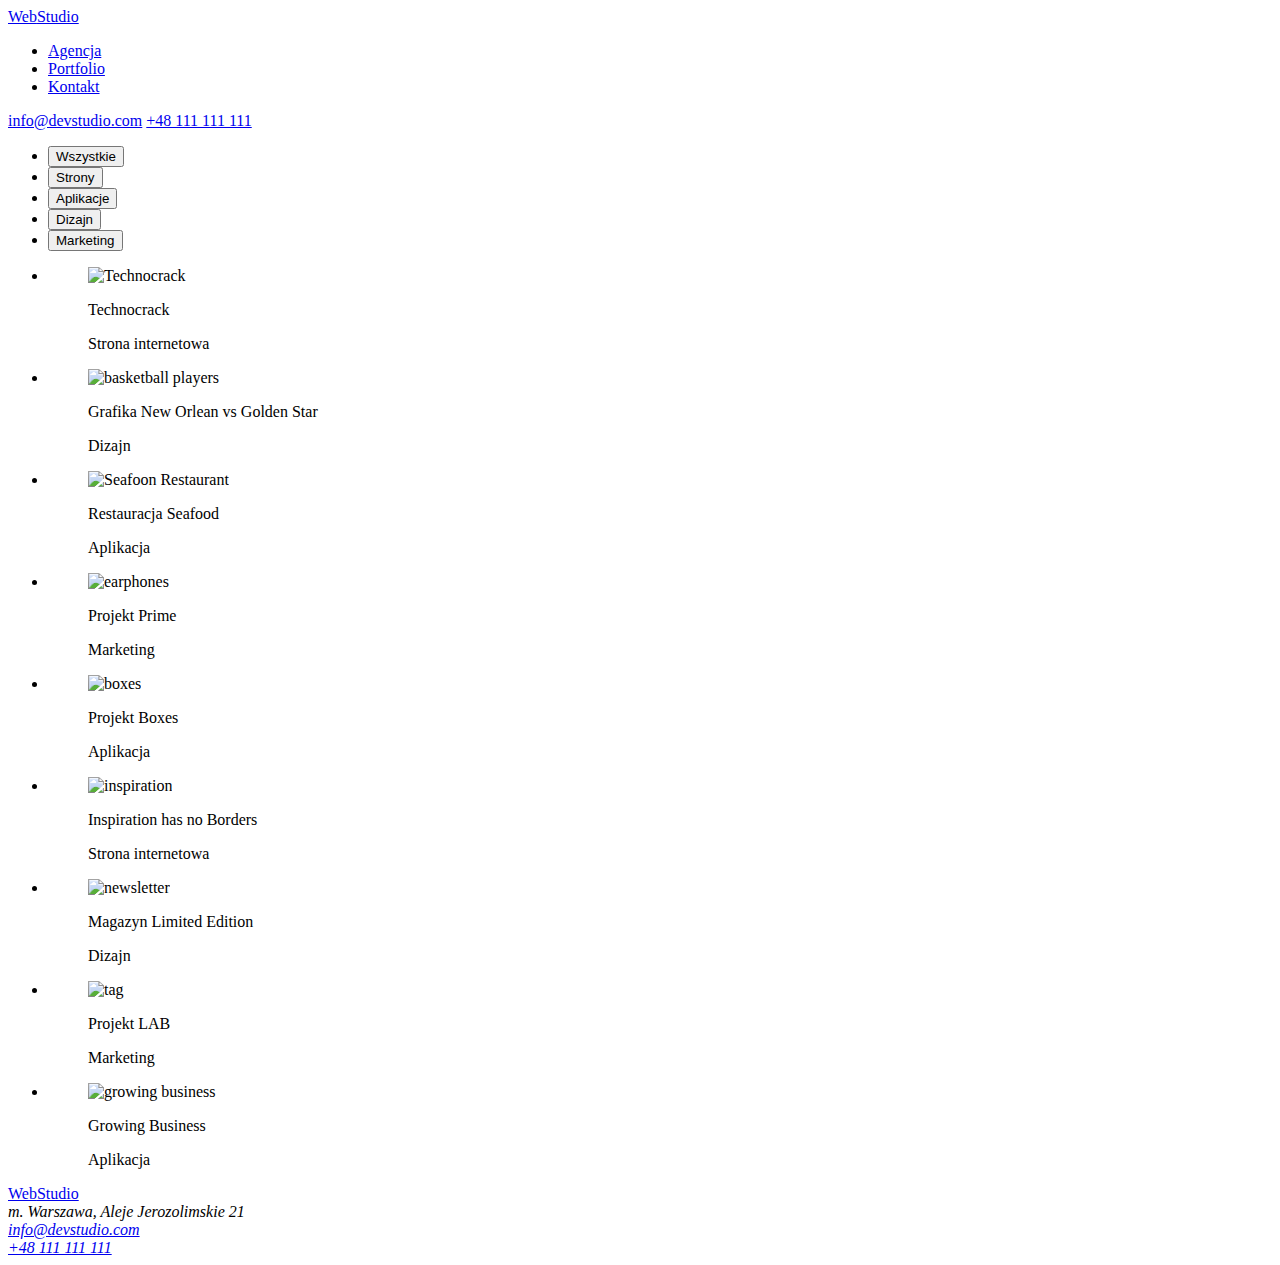
==== portfolio.html @ 9b274e7d "ok" ====
<!DOCTYPE html>
<html lang="pl">
  <head>
    <meta charset="UTF-8" />
    <meta http-equiv="X-UA-Compatible" content="IE=edge" />
    <meta name="viewport" content="width=device-width, initial-scale=1.0" />
    <title>Portfolio</title>
    <link rel="preconnect" href="https://fonts.googleapis.com" />
    <link rel="preconnect" href="https://fonts.gstatic.com" crossorigin />
    <link
      href="https://fonts.googleapis.com/css2?family=Raleway:wght@700&family=Roboto:wght@400;500;700;900&display=swap"
      rel="stylesheet"
    />
    <link rel="stylesheet" href="./css/style.css" />
  </head>
  <body>
    <!-- Nagłówek-->
    <header>
      <a class="logo-front" href="index.html"
        ><span class="logo-back">Web</span>Studio</a
      >
      <!--Menu-->
      <nav>
        <ul class="list nav-list">
          <li><a class="nav-list-item-link" href="index.html">Agencja</a></li>
          <li><a class="nav-list-item-link" href="#">Portfolio</a></li>
          <li><a class="nav-list-item-link" href="#">Kontakt</a></li>
        </ul>
      </nav>
      <a class="navigation" href="mailto:info@devstudio.com"
        >info@devstudio.com</a
      >
      <a class="navigation" href="tel:+48111111111">+48 111 111 111</a>
    </header>
    <main>
      <!--Portfolio filters-->
      <section>
        <ul class="list filter">
          <li>
            <button class="filter-button" type="button">Wszystkie</button>
          </li>
          <li>
            <button class="filter-button" type="button">Strony</button>
          </li>
          <li>
            <button class="filter-button" type="button">Aplikacje</button>
          </li>
          <li>
            <button class="filter-button" type="button">Dizajn</button>
          </li>
          <li>
            <button class="filter-button" type="button">Marketing</button>
          </li>
        </ul>
        <!--Portfolio projects-->
        <ul class="list projects">
          <li>
            <figure class="project-card">
              <img
                alt="Technocrack"
                src="images/portfolio/technocrack.jpg"
                width="370"
                height="294"
              />
              <figcaption class="project-descrip">
                <p class="project-card-title">Technocrack</p>
                <p class="project-card-text">Strona internetowa</p>
              </figcaption>
            </figure>
          </li>
          <li>
            <figure class="project-card">
              <img
                alt="basketball players"
                src="images/portfolio/basketball.jpg"
                width="370"
                height="294"
              />
              <figcaption class="project-descrip">
                <p class="project-card-title">
                  Grafika New Orlean vs Golden Star
                </p>
                <p class="project-card-text">Dizajn</p>
              </figcaption>
            </figure>
          </li>
          <li>
            <figure class="project-card">
              <img
                alt="Seafoon Restaurant"
                src="images/portfolio/seafood.jpg"
                width="370"
                height="294"
              />
              <figcaption class="project-descrip">
                <p class="project-card-title">Restauracja Seafood</p>
                <p class="project-card-text">Aplikacja</p>
              </figcaption>
            </figure>
          </li>
          <li>
            <figure class="project-card">
              <img
                alt="earphones"
                src="images/portfolio/earphones.jpg"
                width="370"
                height="294"
              />
              <figcaption class="project-descrip">
                <p class="project-card-title">Projekt Prime</p>
                <p class="project-card-text">Marketing</p>
              </figcaption>
            </figure>
          </li>
          <li>
            <figure class="project-card">
              <img
                alt="boxes"
                src="images/portfolio/boxes.jpg"
                width="370"
                height="294"
              />
              <figcaption class="project-descrip">
                <p class="project-card-title">Projekt Boxes</p>
                <p class="project-card-text">Aplikacja</p>
              </figcaption>
            </figure>
          </li>
          <li>
            <figure class="project-card">
              <img
                alt="inspiration"
                src="images/portfolio/inspiration.jpg"
                width="370"
                height="294"
              />
              <figcaption class="project-descrip">
                <p class="project-card-title">Inspiration has no Borders</p>
                <p class="project-card-text">Strona internetowa</p>
              </figcaption>
            </figure>
          </li>
          <li>
            <figure class="project-card">
              <img
                alt="newsletter"
                src="images/portfolio/newsletter.jpg"
                width="370"
                height="294"
              />
              <figcaption class="project-descrip">
                <p class="project-card-title">Magazyn Limited Edition</p>
                <p class="project-card-text">Dizajn</p>
              </figcaption>
            </figure>
          </li>
          <li>
            <figure class="project-card">
              <img
                alt="tag"
                src="images/portfolio/tag.jpg"
                width="370"
                height="294"
              />
              <figcaption class="project-descrip">
                <p class="project-card-title">Projekt LAB</p>
                <p class="project-card-text">Marketing</p>
              </figcaption>
            </figure>
          </li>
          <li>
            <figure class="project-card">
              <img
                alt="growing business"
                src="images/portfolio/business.jpg"
                width="370"
                height="294"
              />
              <figcaption class="project-descrip">
                <p class="project-card-title">Growing Business</p>
                <p class="project-card-text">Aplikacja</p>
              </figcaption>
            </figure>
          </li>
        </ul>
      </section>
    </main>
    <!--Footer-->
    <footer class="footer-color">
      <a class="footer-logo" href="index.html"
        ><span class="logo-back">Web</span>Studio</a
      >
      <address class="footer-address">
        m. Warszawa, Aleje Jerozolimskie 21 <br />
        <a class="footer-address-link" href="mailto:info@devstudio.com"
          >info@devstudio.com</a
        >
        <br />
        <a class="footer-phone-link" href="tel:+48111111111">+48 111 111 111</a>
      </address>
    </footer>
  </body>
</html>
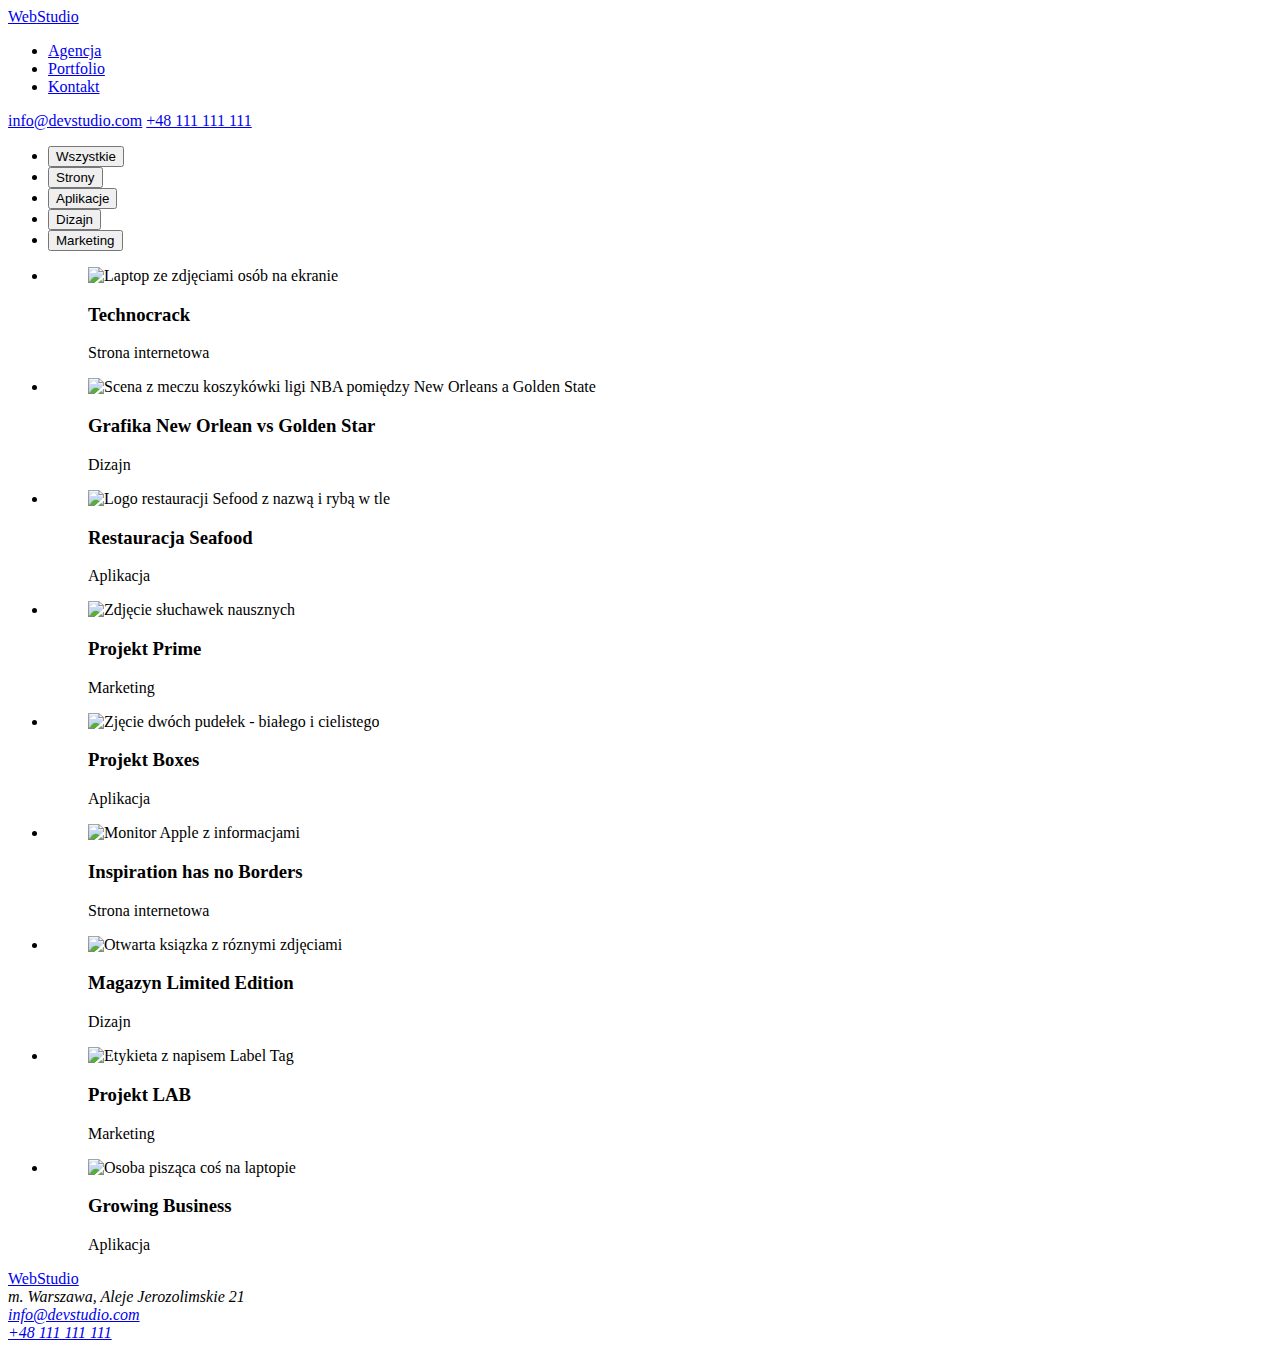
==== commit 3001927a: "trying my luck" ====
--- a/portfolio.html
+++ b/portfolio.html
@@ -11,15 +11,15 @@
       href="https://fonts.googleapis.com/css2?family=Raleway:wght@700&family=Roboto:wght@400;500;700;900&display=swap"
       rel="stylesheet"
     />
-    <link rel="stylesheet" href="./css/style.css" />
+    <link rel="stylesheet" href="css/style.css" />
   </head>
   <body>
-    <!-- Nagłówek-->
+    <!-- Nagłówek makiety -->
     <header>
-      <a class="logo-front" href="index.html"
-        ><span class="logo-back">Web</span>Studio</a
+      <a class="header-logo" href="index.html"
+        ><span class="logo-web">Web</span>Studio</a
       >
-      <!--Menu-->
+      <!--Menu makiety-->
       <nav>
         <ul class="list nav-list">
           <li><a class="nav-list-item-link" href="index.html">Agencja</a></li>
@@ -27,10 +27,10 @@
           <li><a class="nav-list-item-link" href="#">Kontakt</a></li>
         </ul>
       </nav>
-      <a class="navigation" href="mailto:info@devstudio.com"
+      <a class="header-address" href="mailto:info@devstudio.com"
         >info@devstudio.com</a
       >
-      <a class="navigation" href="tel:+48111111111">+48 111 111 111</a>
+      <a class="header-phone" href="tel:+48111111111">+48 111 111 111</a>
     </header>
     <main>
       <!--Portfolio filters-->
@@ -57,13 +57,13 @@
           <li>
             <figure class="project-card">
               <img
-                alt="Technocrack"
                 src="images/portfolio/technocrack.jpg"
-                width="370"
-                height="294"
-              />
-              <figcaption class="project-descrip">
-                <p class="project-card-title">Technocrack</p>
+                alt="Laptop ze zdjęciami osób na ekranie"
+                width="370"
+                height="294"
+              />
+              <figcaption class="project-descrip">
+                <h3 class="project-card-title">Technocrack</h3>
                 <p class="project-card-text">Strona internetowa</p>
               </figcaption>
             </figure>
@@ -71,15 +71,15 @@
           <li>
             <figure class="project-card">
               <img
-                alt="basketball players"
-                src="images/portfolio/basketball.jpg"
-                width="370"
-                height="294"
-              />
-              <figcaption class="project-descrip">
-                <p class="project-card-title">
+                src="images/portfolio/neworleansvsgoldenstate.jpg"
+                alt="Scena z meczu koszykówki ligi NBA pomiędzy New Orleans a Golden State"
+                width="370"
+                height="294"
+              />
+              <figcaption class="project-descrip">
+                <h3 class="project-card-title">
                   Grafika New Orlean vs Golden Star
-                </p>
+                </h3>
                 <p class="project-card-text">Dizajn</p>
               </figcaption>
             </figure>
@@ -87,13 +87,13 @@
           <li>
             <figure class="project-card">
               <img
-                alt="Seafoon Restaurant"
-                src="images/portfolio/seafood.jpg"
-                width="370"
-                height="294"
-              />
-              <figcaption class="project-descrip">
-                <p class="project-card-title">Restauracja Seafood</p>
+                src="images/portfolio/seafoodrestaurant.jpg"
+                alt="Logo restauracji Sefood z nazwą i rybą w tle"
+                width="370"
+                height="294"
+              />
+              <figcaption class="project-descrip">
+                <h3 class="project-card-title">Restauracja Seafood</h3>
                 <p class="project-card-text">Aplikacja</p>
               </figcaption>
             </figure>
@@ -101,13 +101,13 @@
           <li>
             <figure class="project-card">
               <img
-                alt="earphones"
-                src="images/portfolio/earphones.jpg"
-                width="370"
-                height="294"
-              />
-              <figcaption class="project-descrip">
-                <p class="project-card-title">Projekt Prime</p>
+                src="images/portfolio/projectprime.jpg"
+                alt="Zdjęcie słuchawek nausznych"
+                width="370"
+                height="294"
+              />
+              <figcaption class="project-descrip">
+                <h3 class="project-card-title">Projekt Prime</h3>
                 <p class="project-card-text">Marketing</p>
               </figcaption>
             </figure>
@@ -115,13 +115,13 @@
           <li>
             <figure class="project-card">
               <img
-                alt="boxes"
-                src="images/portfolio/boxes.jpg"
-                width="370"
-                height="294"
-              />
-              <figcaption class="project-descrip">
-                <p class="project-card-title">Projekt Boxes</p>
+                src="images/portfolio/projectboxes.jpg"
+                alt="Zjęcie dwóch pudełek - białego i cielistego"
+                width="370"
+                height="294"
+              />
+              <figcaption class="project-descrip">
+                <h3 class="project-card-title">Projekt Boxes</h3>
                 <p class="project-card-text">Aplikacja</p>
               </figcaption>
             </figure>
@@ -129,13 +129,13 @@
           <li>
             <figure class="project-card">
               <img
-                alt="inspiration"
-                src="images/portfolio/inspiration.jpg"
-                width="370"
-                height="294"
-              />
-              <figcaption class="project-descrip">
-                <p class="project-card-title">Inspiration has no Borders</p>
+                src="images/portfolio/inspirationhasnoborders.jpg"
+                alt="Monitor Apple z informacjami"
+                width="370"
+                height="294"
+              />
+              <figcaption class="project-descrip">
+                <h3 class="project-card-title">Inspiration has no Borders</h3>
                 <p class="project-card-text">Strona internetowa</p>
               </figcaption>
             </figure>
@@ -143,13 +143,13 @@
           <li>
             <figure class="project-card">
               <img
-                alt="newsletter"
-                src="images/portfolio/newsletter.jpg"
-                width="370"
-                height="294"
-              />
-              <figcaption class="project-descrip">
-                <p class="project-card-title">Magazyn Limited Edition</p>
+                src="images/portfolio/magazinelimitededition.jpg"
+                alt="Otwarta ksiązka z róznymi zdjęciami"
+                width="370"
+                height="294"
+              />
+              <figcaption class="project-descrip">
+                <h3 class="project-card-title">Magazyn Limited Edition</h3>
                 <p class="project-card-text">Dizajn</p>
               </figcaption>
             </figure>
@@ -157,13 +157,13 @@
           <li>
             <figure class="project-card">
               <img
-                alt="tag"
-                src="images/portfolio/tag.jpg"
-                width="370"
-                height="294"
-              />
-              <figcaption class="project-descrip">
-                <p class="project-card-title">Projekt LAB</p>
+                src="images/portfolio/projectlab.jpg"
+                alt="Etykieta z napisem Label Tag"
+                width="370"
+                height="294"
+              />
+              <figcaption class="project-descrip">
+                <h3 class="project-card-title">Projekt LAB</h3>
                 <p class="project-card-text">Marketing</p>
               </figcaption>
             </figure>
@@ -171,13 +171,13 @@
           <li>
             <figure class="project-card">
               <img
-                alt="growing business"
-                src="images/portfolio/business.jpg"
-                width="370"
-                height="294"
-              />
-              <figcaption class="project-descrip">
-                <p class="project-card-title">Growing Business</p>
+                src="images/portfolio/growingbusiness.jpg"
+                alt="Osoba pisząca coś na laptopie"
+                width="370"
+                height="294"
+              />
+              <figcaption class="project-descrip">
+                <h3 class="project-card-title">Growing Business</h3>
                 <p class="project-card-text">Aplikacja</p>
               </figcaption>
             </figure>
@@ -188,11 +188,11 @@
     <!--Footer-->
     <footer class="footer-color">
       <a class="footer-logo" href="index.html"
-        ><span class="logo-back">Web</span>Studio</a
+        ><span class="logo-web">Web</span>Studio</a
       >
       <address class="footer-address">
         m. Warszawa, Aleje Jerozolimskie 21 <br />
-        <a class="footer-address-link" href="mailto:info@devstudio.com"
+        <a class="footer-address-link-u" href="mailto:info@devstudio.com"
           >info@devstudio.com</a
         >
         <br />
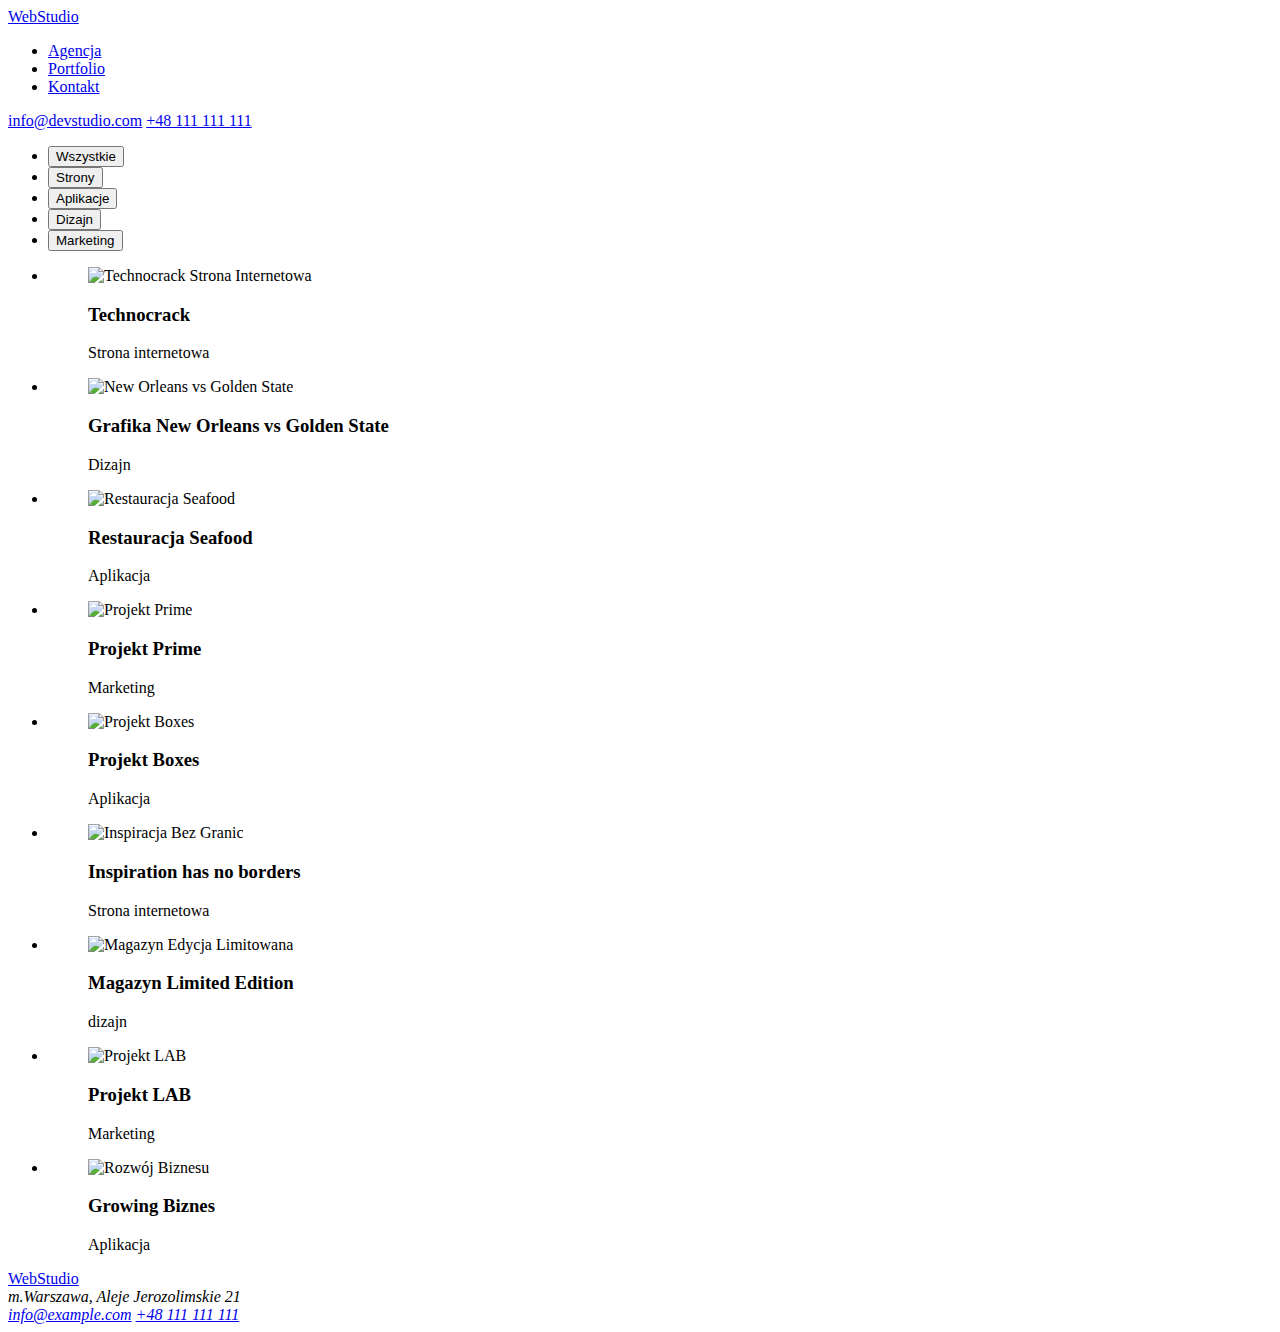
==== commit 950cebeb: "its not working" ====
--- a/portfolio.html
+++ b/portfolio.html
@@ -4,7 +4,7 @@
     <meta charset="UTF-8" />
     <meta http-equiv="X-UA-Compatible" content="IE=edge" />
     <meta name="viewport" content="width=device-width, initial-scale=1.0" />
-    <title>Portfolio</title>
+    <title>My project</title>
     <link rel="preconnect" href="https://fonts.googleapis.com" />
     <link rel="preconnect" href="https://fonts.gstatic.com" crossorigin />
     <link
@@ -14,189 +14,169 @@
     <link rel="stylesheet" href="css/style.css" />
   </head>
   <body>
-    <!-- Nagłówek makiety -->
-    <header>
-      <a class="header-logo" href="index.html"
-        ><span class="logo-web">Web</span>Studio</a
-      >
-      <!--Menu makiety-->
+    <header class="heads">
+      <a href="index.html"><span>Web</span>Studio</a>
       <nav>
-        <ul class="list nav-list">
-          <li><a class="nav-list-item-link" href="index.html">Agencja</a></li>
-          <li><a class="nav-list-item-link" href="#">Portfolio</a></li>
-          <li><a class="nav-list-item-link" href="#">Kontakt</a></li>
+        <ul class="ul-info-port">
+          <li><a href="#">Agencja</a></li>
+          <li><a href="portfolio.html">Portfolio</a></li>
+          <li><a href="#">Kontakt</a></li>
         </ul>
       </nav>
-      <a class="header-address" href="mailto:info@devstudio.com"
-        >info@devstudio.com</a
-      >
-      <a class="header-phone" href="tel:+48111111111">+48 111 111 111</a>
+      <div>
+        <a href="mailto:info@devstudio.com">info@devstudio.com</a>
+        <a href="tel:+48111111111">+48 111 111 111</a>
+      </div>
     </header>
     <main>
-      <!--Portfolio filters-->
       <section>
-        <ul class="list filter">
+        <nav>
+          <ul class="ul-info-port">
+            <li><input class="active" type="button" value="Wszystkie" /></li>
+            <li><input type="button" value="Strony" /></li>
+            <li><input type="button" value="Aplikacje" /></li>
+            <li><input type="button" value="Dizajn" /></li>
+            <li><input type="button" value="Marketing" /></li>
+          </ul>
+        </nav>
+      </section>
+      <section>
+        <ul class="ul-info-port">
           <li>
-            <button class="filter-button" type="button">Wszystkie</button>
-          </li>
-          <li>
-            <button class="filter-button" type="button">Strony</button>
-          </li>
-          <li>
-            <button class="filter-button" type="button">Aplikacje</button>
-          </li>
-          <li>
-            <button class="filter-button" type="button">Dizajn</button>
-          </li>
-          <li>
-            <button class="filter-button" type="button">Marketing</button>
-          </li>
-        </ul>
-        <!--Portfolio projects-->
-        <ul class="list projects">
-          <li>
-            <figure class="project-card">
+            <figure>
               <img
                 src="images/portfolio/technocrack.jpg"
-                alt="Laptop ze zdjęciami osób na ekranie"
+                alt="Technocrack Strona Internetowa"
                 width="370"
                 height="294"
               />
-              <figcaption class="project-descrip">
-                <h3 class="project-card-title">Technocrack</h3>
-                <p class="project-card-text">Strona internetowa</p>
+              <figcaption>
+                <h3>Technocrack</h3>
+                <p>Strona internetowa</p>
               </figcaption>
             </figure>
           </li>
           <li>
-            <figure class="project-card">
+            <figure>
               <img
-                src="images/portfolio/neworleansvsgoldenstate.jpg"
-                alt="Scena z meczu koszykówki ligi NBA pomiędzy New Orleans a Golden State"
+                src="images/portfolio/Basketball.jpg"
+                alt="New Orleans vs Golden State"
                 width="370"
                 height="294"
               />
-              <figcaption class="project-descrip">
-                <h3 class="project-card-title">
-                  Grafika New Orlean vs Golden Star
-                </h3>
-                <p class="project-card-text">Dizajn</p>
+              <figcaption>
+                <h3>Grafika New Orleans vs Golden State</h3>
+                <p>Dizajn</p>
               </figcaption>
             </figure>
           </li>
           <li>
-            <figure class="project-card">
+            <figure>
               <img
-                src="images/portfolio/seafoodrestaurant.jpg"
-                alt="Logo restauracji Sefood z nazwą i rybą w tle"
+                src="images/portfolio/Seafood.jpg"
+                alt="Restauracja Seafood"
                 width="370"
                 height="294"
               />
-              <figcaption class="project-descrip">
-                <h3 class="project-card-title">Restauracja Seafood</h3>
-                <p class="project-card-text">Aplikacja</p>
+              <figcaption>
+                <h3>Restauracja Seafood</h3>
+                <p>Aplikacja</p>
               </figcaption>
             </figure>
           </li>
           <li>
-            <figure class="project-card">
+            <figure>
               <img
-                src="images/portfolio/projectprime.jpg"
-                alt="Zdjęcie słuchawek nausznych"
+                src="images/portfolio/Prime.jpg"
+                alt="Projekt Prime"
                 width="370"
                 height="294"
               />
-              <figcaption class="project-descrip">
-                <h3 class="project-card-title">Projekt Prime</h3>
-                <p class="project-card-text">Marketing</p>
+              <figcaption>
+                <h3>Projekt Prime</h3>
+                <p>Marketing</p>
               </figcaption>
             </figure>
           </li>
           <li>
-            <figure class="project-card">
+            <figure>
               <img
-                src="images/portfolio/projectboxes.jpg"
-                alt="Zjęcie dwóch pudełek - białego i cielistego"
+                src="images/portfolio/Boxes.jpg"
+                alt="Projekt Boxes"
                 width="370"
                 height="294"
               />
-              <figcaption class="project-descrip">
-                <h3 class="project-card-title">Projekt Boxes</h3>
-                <p class="project-card-text">Aplikacja</p>
+              <figcaption>
+                <h3>Projekt Boxes</h3>
+                <p>Aplikacja</p>
               </figcaption>
             </figure>
           </li>
           <li>
-            <figure class="project-card">
+            <figure>
               <img
-                src="images/portfolio/inspirationhasnoborders.jpg"
-                alt="Monitor Apple z informacjami"
+                src="images/portfolio/Inspiration.jpg"
+                alt="Inspiracja Bez Granic"
                 width="370"
                 height="294"
               />
-              <figcaption class="project-descrip">
-                <h3 class="project-card-title">Inspiration has no Borders</h3>
-                <p class="project-card-text">Strona internetowa</p>
+              <figcaption>
+                <h3>Inspiration has no borders</h3>
+                <p>Strona internetowa</p>
               </figcaption>
             </figure>
           </li>
           <li>
-            <figure class="project-card">
+            <figure>
               <img
-                src="images/portfolio/magazinelimitededition.jpg"
-                alt="Otwarta ksiązka z róznymi zdjęciami"
+                src="images/portfolio/Magazine.jpg"
+                alt="Magazyn Edycja Limitowana"
                 width="370"
                 height="294"
               />
-              <figcaption class="project-descrip">
-                <h3 class="project-card-title">Magazyn Limited Edition</h3>
-                <p class="project-card-text">Dizajn</p>
+              <figcaption>
+                <h3>Magazyn Limited Edition</h3>
+                <p>dizajn</p>
               </figcaption>
             </figure>
           </li>
           <li>
-            <figure class="project-card">
+            <figure>
               <img
-                src="images/portfolio/projectlab.jpg"
-                alt="Etykieta z napisem Label Tag"
+                src="images/portfolio/ProjectLab.jpg"
+                alt="Projekt LAB"
                 width="370"
                 height="294"
               />
-              <figcaption class="project-descrip">
-                <h3 class="project-card-title">Projekt LAB</h3>
-                <p class="project-card-text">Marketing</p>
+              <figcaption>
+                <h3>Projekt LAB</h3>
+                <p>Marketing</p>
               </figcaption>
             </figure>
           </li>
           <li>
-            <figure class="project-card">
+            <figure>
               <img
-                src="images/portfolio/growingbusiness.jpg"
-                alt="Osoba pisząca coś na laptopie"
+                src="images/portfolio/GrowingBusiness.jpg"
+                alt="Rozwój Biznesu"
                 width="370"
                 height="294"
               />
-              <figcaption class="project-descrip">
-                <h3 class="project-card-title">Growing Business</h3>
-                <p class="project-card-text">Aplikacja</p>
+              <figcaption>
+                <h3>Growing Biznes</h3>
+                <p>Aplikacja</p>
               </figcaption>
             </figure>
           </li>
         </ul>
       </section>
     </main>
-    <!--Footer-->
-    <footer class="footer-color">
-      <a class="footer-logo" href="index.html"
-        ><span class="logo-web">Web</span>Studio</a
-      >
-      <address class="footer-address">
-        m. Warszawa, Aleje Jerozolimskie 21 <br />
-        <a class="footer-address-link-u" href="mailto:info@devstudio.com"
-          >info@devstudio.com</a
-        >
-        <br />
-        <a class="footer-phone-link" href="tel:+48111111111">+48 111 111 111</a>
+    <footer class="footer-info">
+      <a href="index.html"><span>Web</span>Studio</a>
+      <address class="address-info">
+        <div>m.Warszawa, Aleje Jerozolimskie 21</div>
+        <a href="mailto:info@example.com">info@example.com</a>
+        <a href="tel:+48111111111">+48 111 111 111</a>
       </address>
     </footer>
   </body>
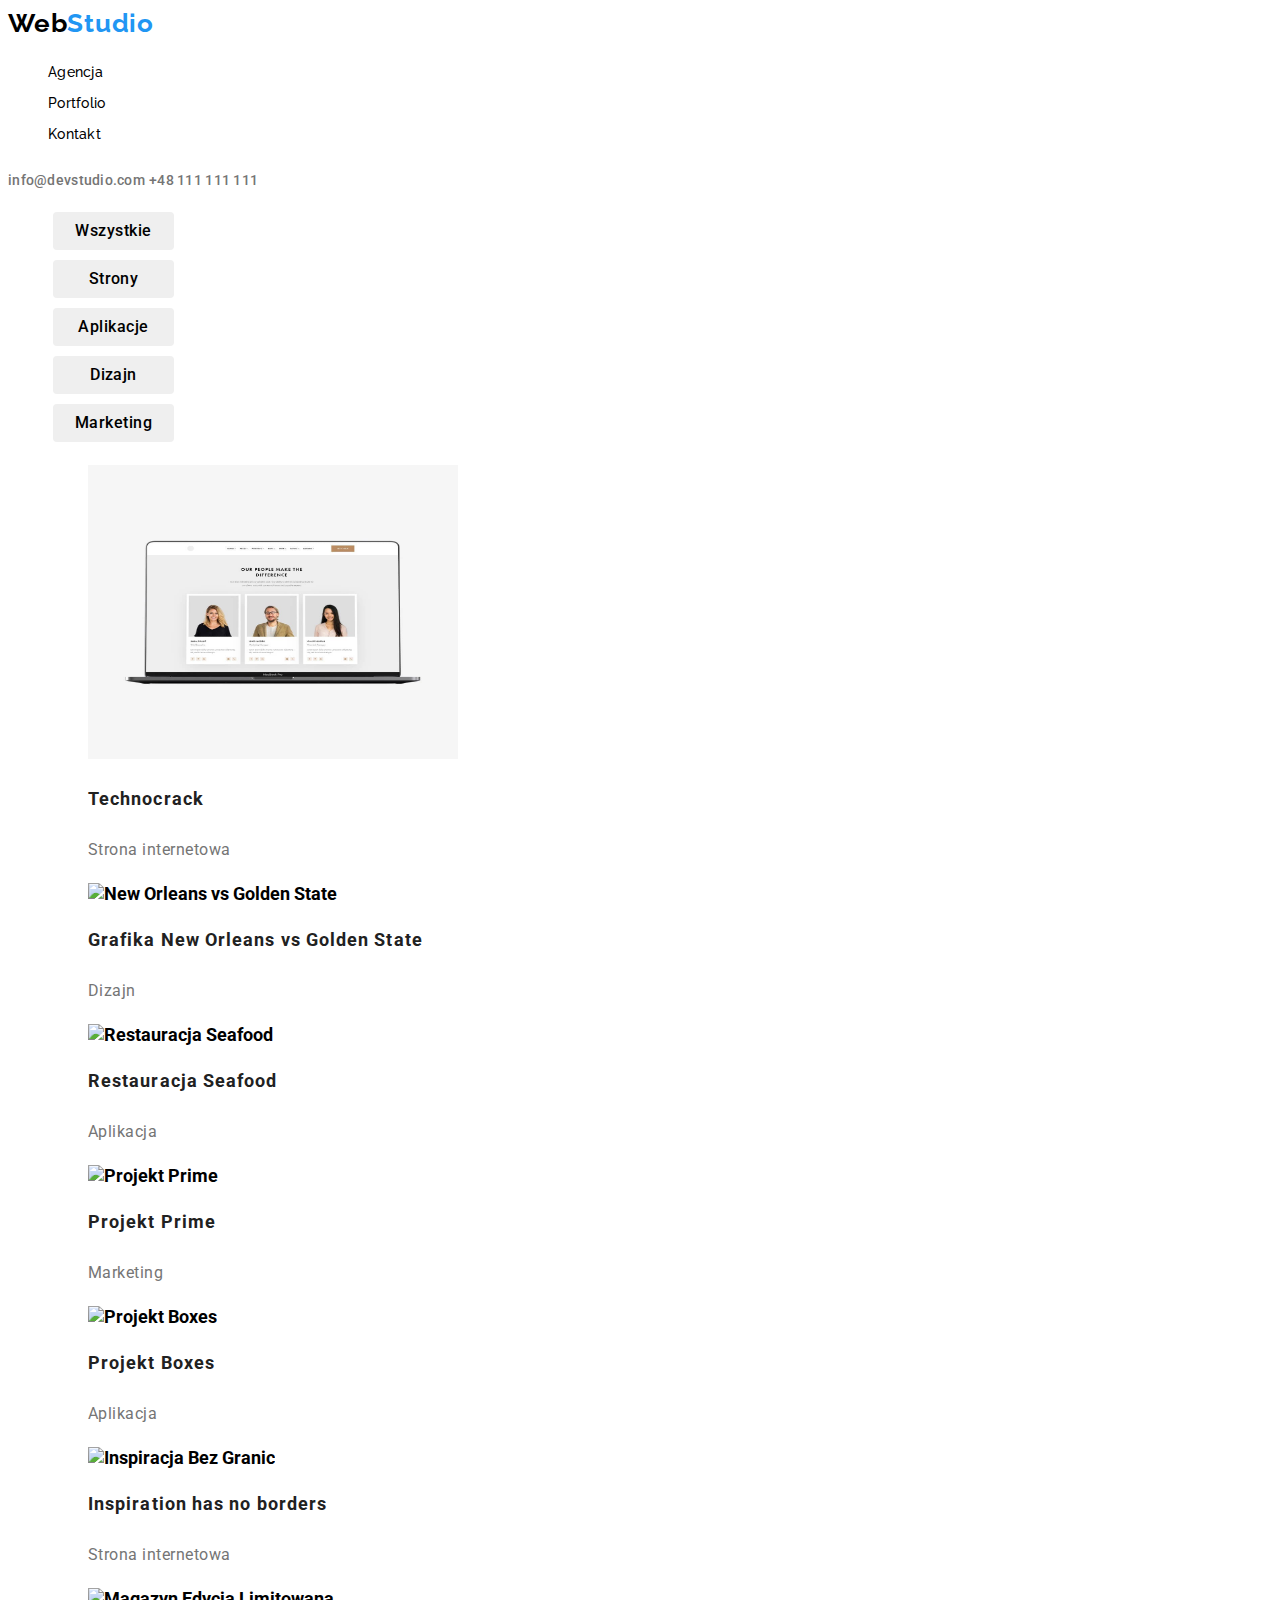
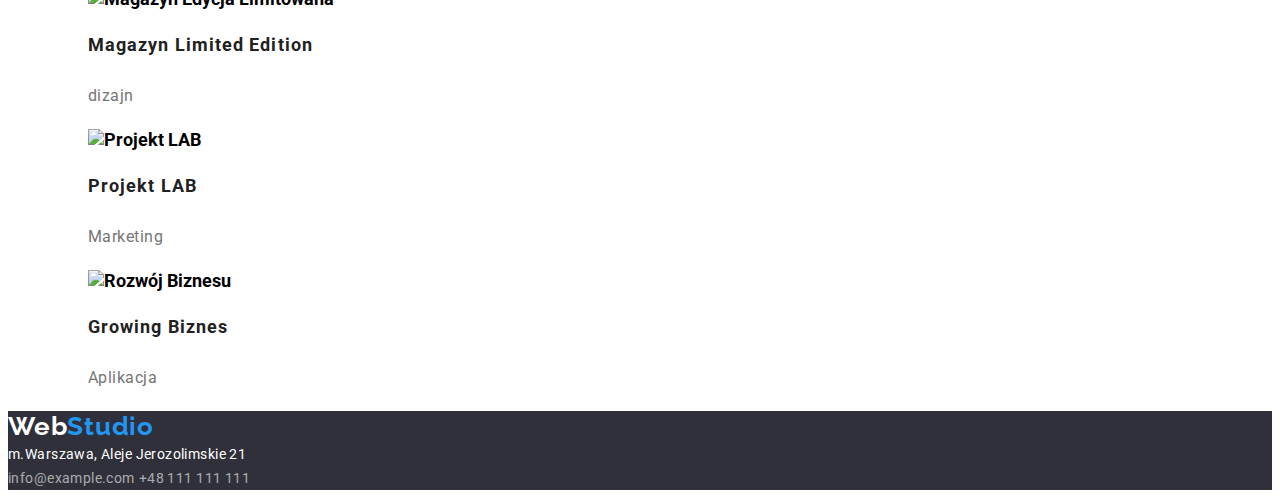
==== commit a14cdfe1: "ok" ====
--- a/portfolio.html
+++ b/portfolio.html
@@ -11,7 +11,7 @@
       href="https://fonts.googleapis.com/css2?family=Raleway:wght@700&family=Roboto:wght@400;500;700;900&display=swap"
       rel="stylesheet"
     />
-    <link rel="stylesheet" href="css/style.css" />
+    <link rel="stylesheet" href="./style.css" />
   </head>
   <body>
     <header class="heads">
--- a/style.css
+++ b/style.css
@@ -0,0 +1,233 @@
+:root {
+  --primary-color: #2196f3;
+}
+
+body {
+  font-family: "Raleway", sans-serif;
+  font-family: "Roboto", sans-serif;
+  font-weight: 700;
+  font-size: 1.125rem;
+}
+
+.heads a {
+  color: var(--primary-color);
+  text-decoration: none;
+  font-family: "Raleway";
+  font-style: normal;
+  font-weight: 700;
+  font-size: 1.625rem;
+  line-height: 31px;
+  letter-spacing: 0.03em;
+}
+
+.heads span {
+  color: #000000;
+}
+
+.heads nav a {
+  color: black;
+  text-decoration: none;
+  font-weight: 500;
+  font-style: normal;
+  font-size: 0.875rem;
+  letter-spacing: 0.02em;
+}
+
+.heads nav a.active {
+  color: var(--primary-color);
+}
+
+.heads nav a:hover {
+  color: var(--primary-color);
+}
+
+.heads a:hover,
+.heads a:focus {
+  color: #2196f3;
+  text-decoration: underline;
+}
+
+.heads > div a {
+  color: #757575;
+  text-decoration: none;
+  font-family: "Roboto";
+  font-style: normal;
+  font-weight: 500;
+  font-size: 14px;
+  line-height: 1rem;
+  letter-spacing: 0.02em;
+}
+
+.heads div a:hover {
+  color: #2196f3;
+}
+.section-info h1 {
+  font-family: "Roboto";
+  font-style: normal;
+  font-weight: 900;
+  font-size: 2.75rem;
+  line-height: 60px;
+  letter-spacing: 0.06em;
+  text-transform: uppercase;
+}
+.section-info {
+  font-family: "Roboto";
+  font-style: normal;
+  font-weight: 700;
+  font-size: 2.25rem;
+  line-height: 42px;
+  letter-spacing: 0.03em;
+  color: #212121;
+}
+
+.section-info button {
+  width: 200px;
+  height: 50px;
+  left: 700px;
+  top: 430px;
+  background: #2196f3;
+  box-shadow: #00000f;
+  border-radius: 4px;
+  color: #ffffff;
+  border: none;
+  outline: none;
+}
+
+.article-info > ul > li > h2 {
+  font-family: "Roboto";
+  font-style: normal;
+  font-weight: 700;
+  font-size: 0.875rem;
+  line-height: 16px;
+  letter-spacing: 0.03em;
+  text-transform: uppercase;
+  color: #212121;
+}
+.ul-info > li > div {
+  font-family: "Roboto";
+  font-style: normal;
+  font-weight: 400;
+  font-size: 1rem;
+  line-height: 19px;
+  letter-spacing: 0.03em;
+  color: #757575;
+}
+
+.ul-info > li {
+  list-style: none;
+}
+
+.ul-info > li > p > span {
+  font-family: "Roboto";
+  font-style: normal;
+  font-weight: 500;
+  font-size: 1rem;
+  line-height: 19px;
+  letter-spacing: 0.03em;
+  color: #212121;
+}
+
+.ul-info > li > p {
+  font-family: "Roboto";
+  font-style: normal;
+  font-weight: 400;
+  font-size: 0.875rem;
+  line-height: 24px;
+  letter-spacing: 0.03em;
+  color: #757575;
+}
+
+.footer-info a {
+  color: var(--primary-color);
+  font-family: "Raleway";
+  font-style: normal;
+  font-weight: 700;
+  font-size: 1.625rem;
+  line-height: 31px;
+  letter-spacing: 0.03em;
+  text-decoration: none;
+}
+.footer-info span {
+  color: #ffffff;
+}
+
+.footer-info a:hover {
+  text-decoration: underline;
+}
+
+.address-info a {
+  font-family: "Roboto";
+  font-style: normal;
+  font-weight: 400;
+  font-size: 0.875rem;
+  line-height: 24px;
+  letter-spacing: 0.03em;
+  color: #ffffff99;
+  text-decoration: none;
+}
+.footer-info {
+  background-color: #2f303a;
+}
+.address-info a:hover {
+  color: var(--primary-color);
+}
+.address-info div {
+  font-family: "Roboto";
+  font-style: normal;
+  font-weight: 400;
+  font-size: 0.875rem;
+  line-height: 24px;
+  letter-spacing: 0.03em;
+  color: #ffffff;
+}
+
+.address-info div:hover {
+  color: var(--primary-color);
+}
+
+.ul-info-port {
+  list-style: none;
+}
+
+.ul-info-port h3 {
+  font-family: "Roboto";
+  font-style: normal;
+  font-weight: 700;
+  font-size: 1.125rem;
+  line-height: 36px;
+  letter-spacing: 0.06em;
+  color: #212121;
+}
+
+.ul-info-port input[type="button"] {
+  margin: 5px;
+  width: 121px;
+  height: 38px;
+  font-family: "Roboto";
+  font-style: normal;
+  font-weight: 500;
+  font-size: 1rem;
+  line-height: 26px;
+  text-align: center;
+  letter-spacing: 0.03em;
+  border: none;
+  outline: none;
+  border-radius: 4px;
+}
+.ul-info-port [type="button"] .active,
+input[type="button"]:hover {
+  color: white;
+  background-color: #2196f3;
+  box-shadow: 0px 3px 1px rgba(0, 0, 0, 0.1), 0px 1px 2px rgba(0, 0, 0, 0.08),
+    0px 2px 2px rgba(0, 0, 0, 0.12);
+}
+
+.ul-info-port p {
+  font-family: "Roboto";
+  font-style: normal;
+  font-weight: 400;
+  font-size: 1rem;
+  line-height: 30px;
+  letter-spacing: 0.03em;
+  color: #757575;
+}
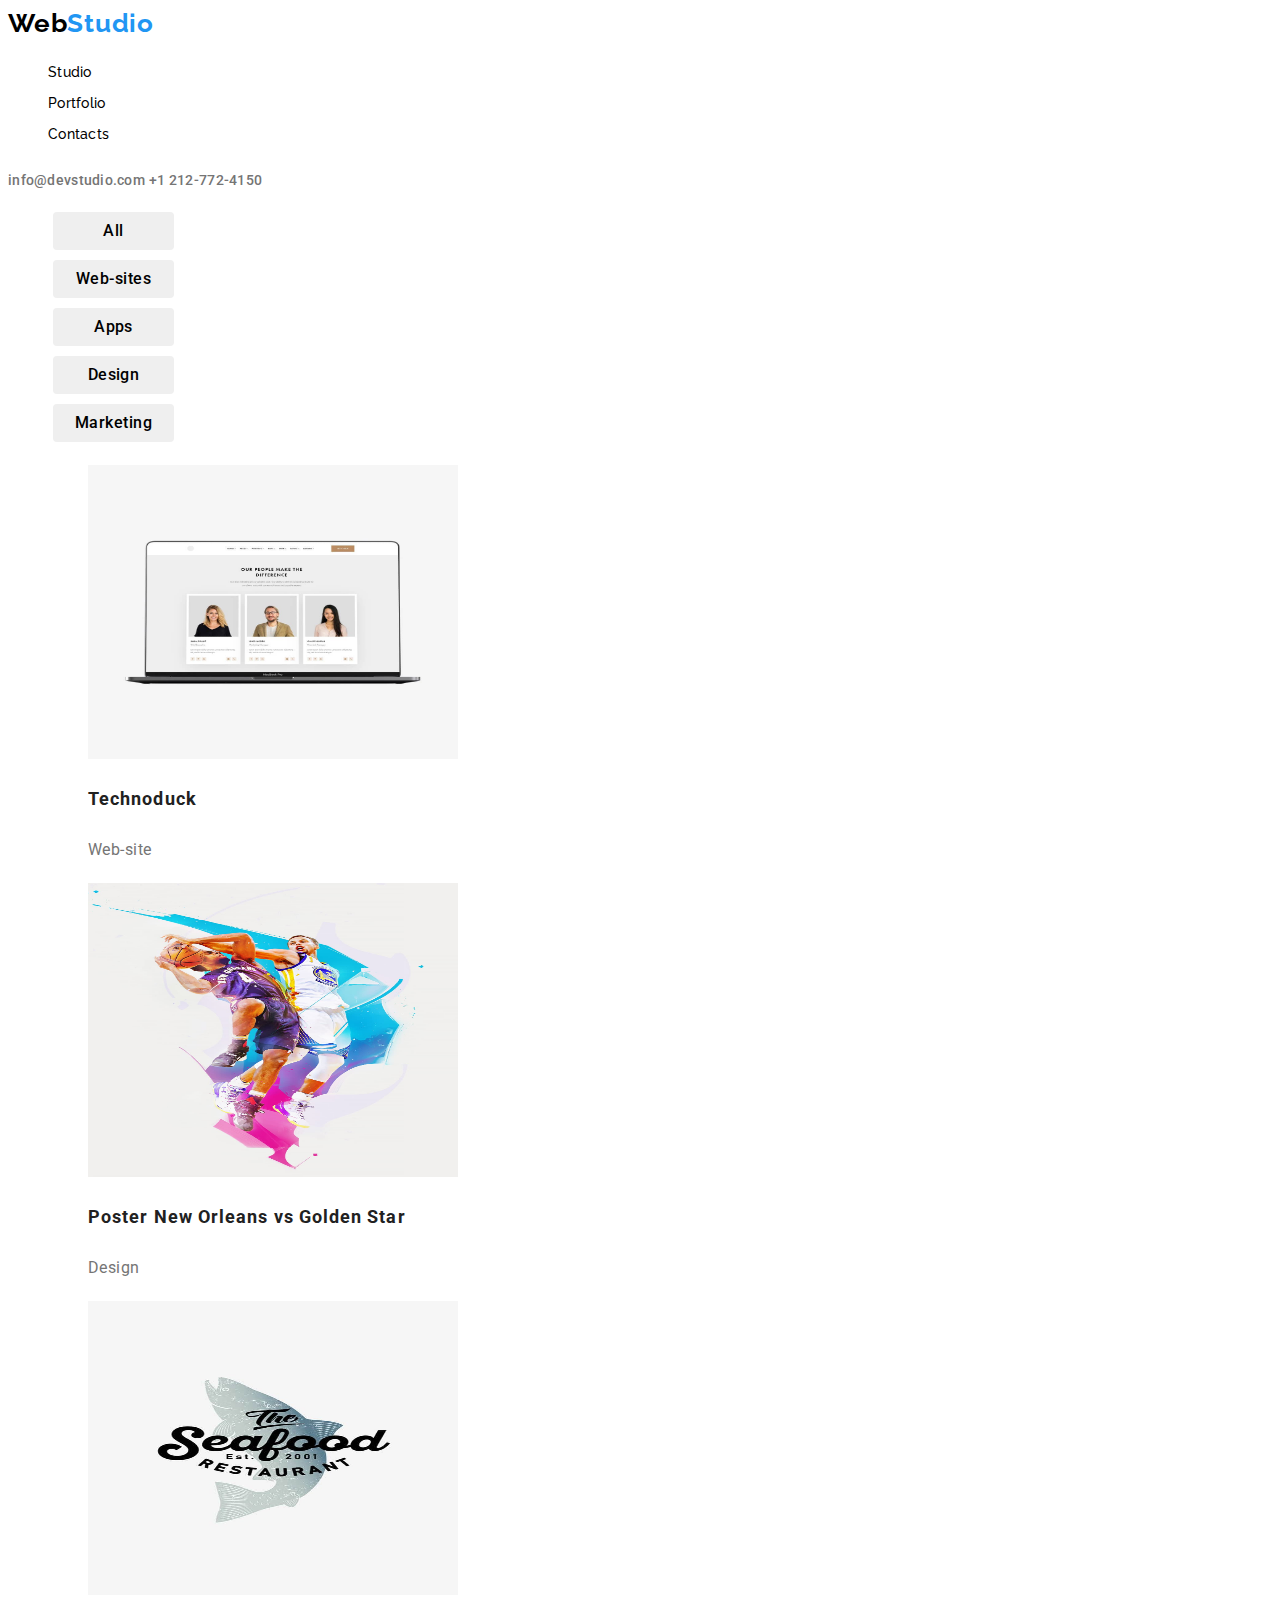
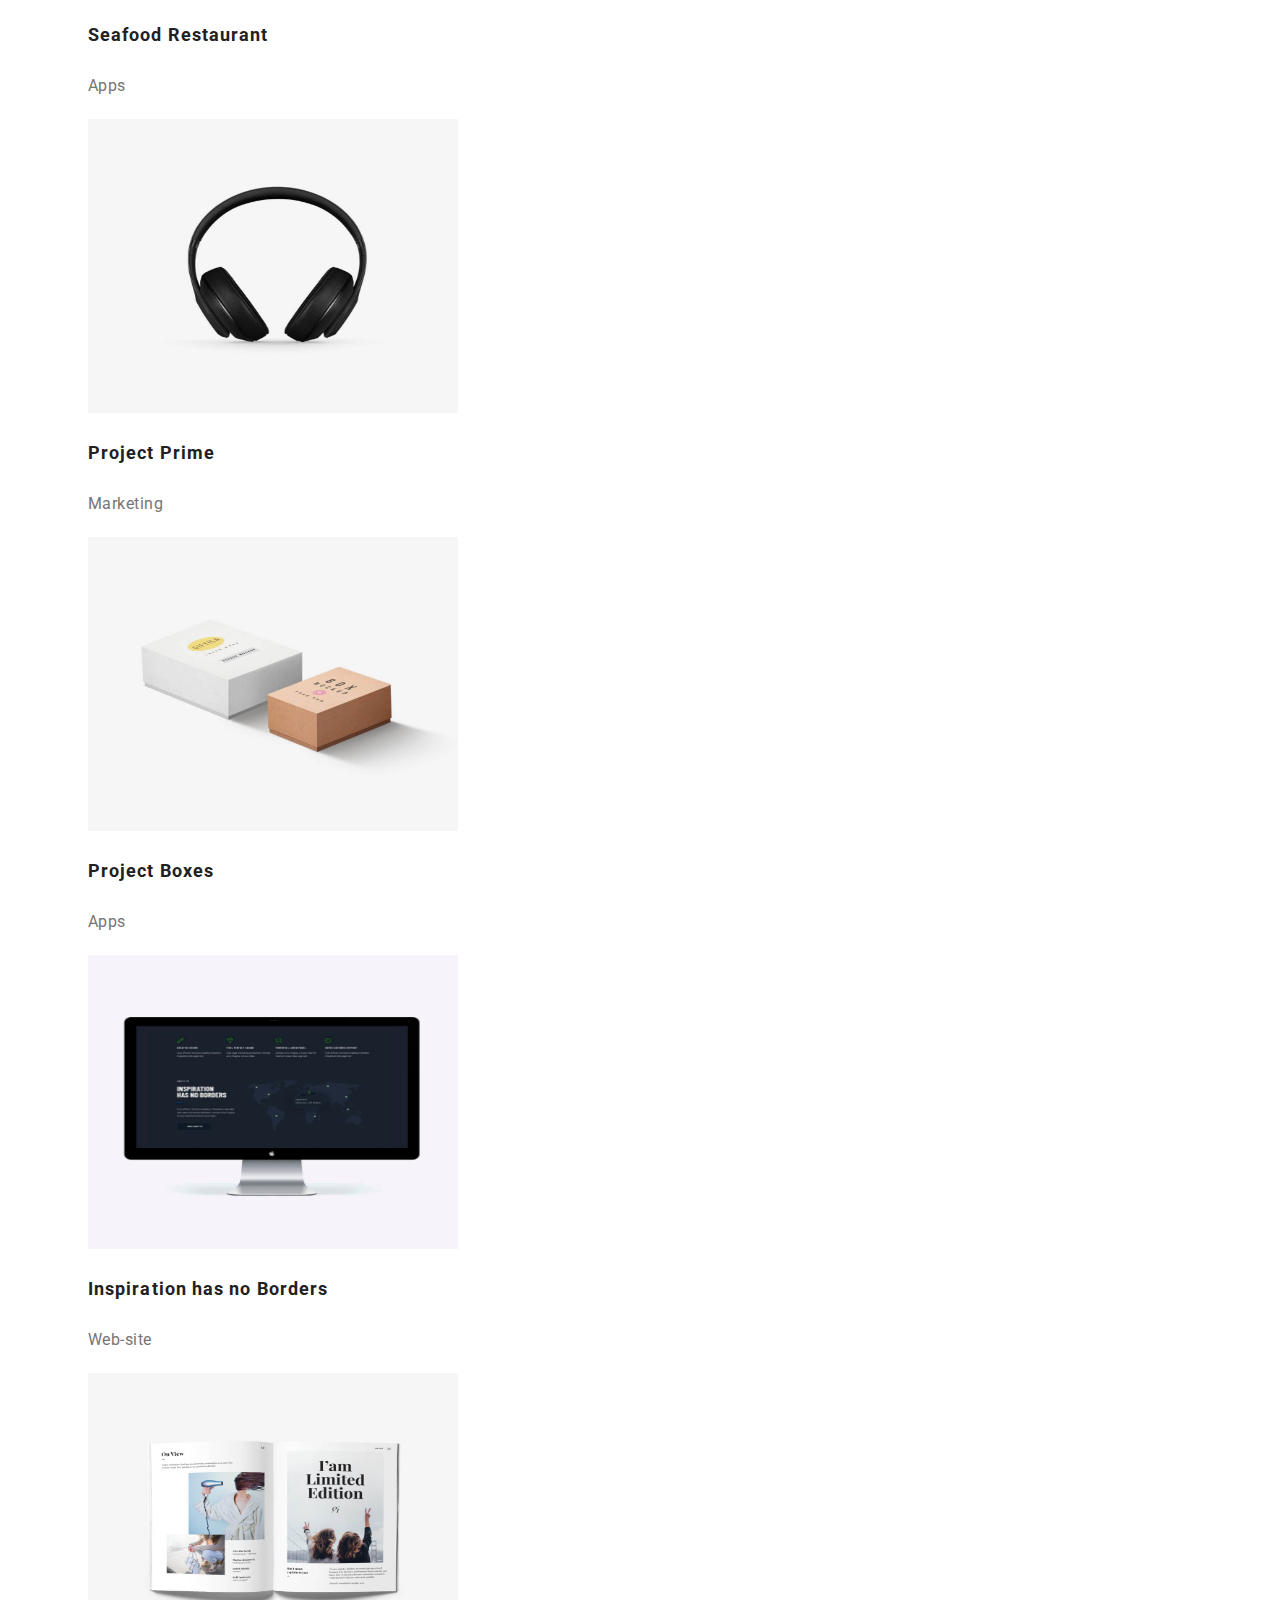
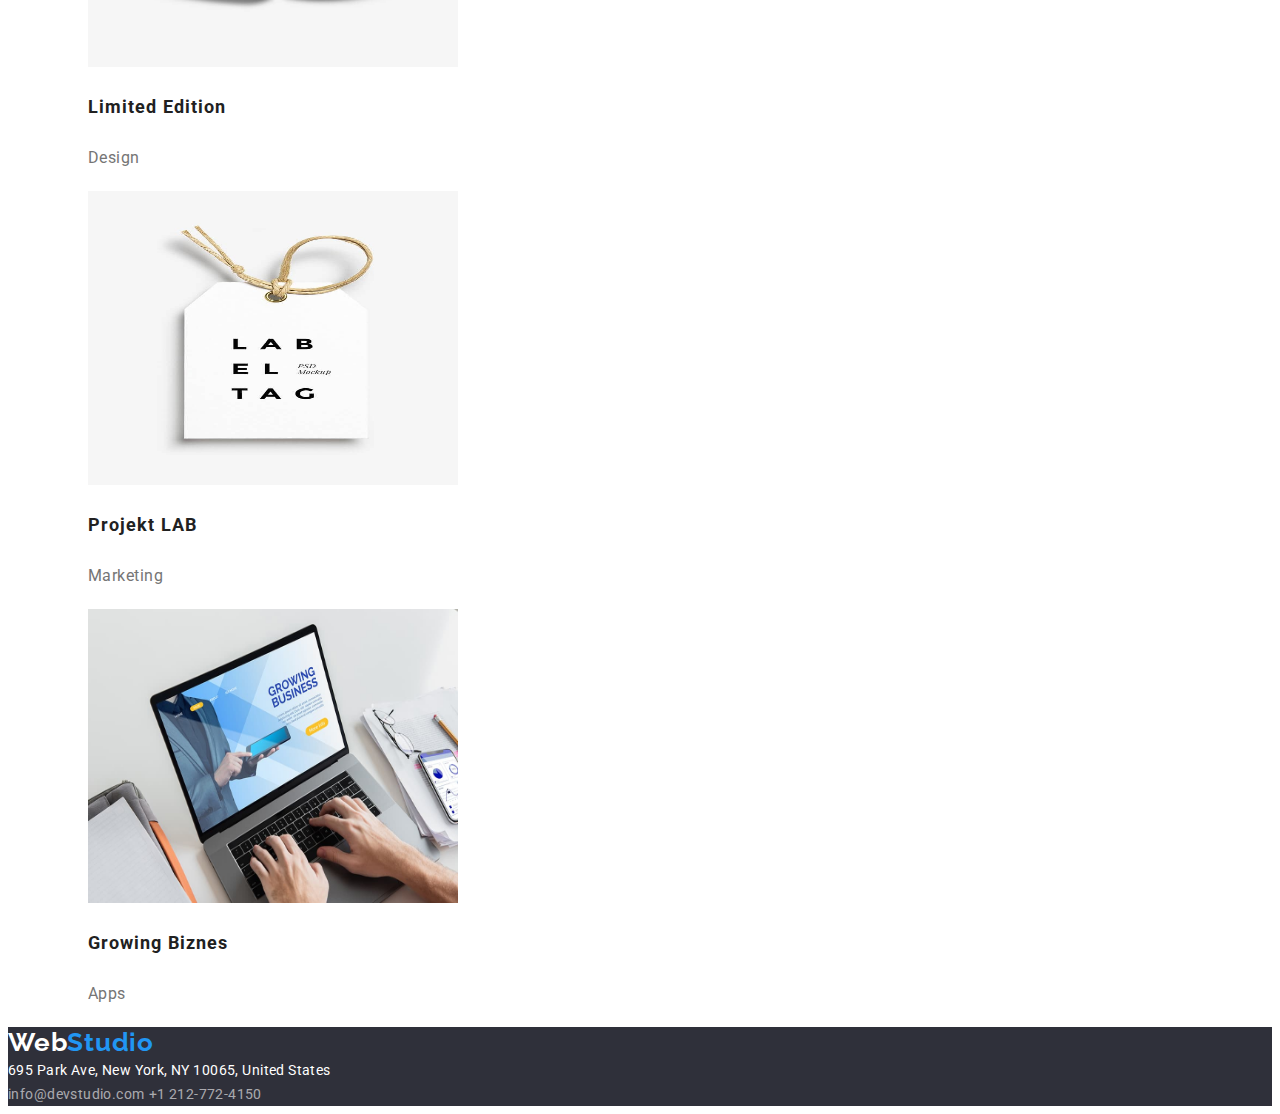
==== commit 712020cc: "Update portfolio.html" ====
--- a/portfolio.html
+++ b/portfolio.html
@@ -18,24 +18,24 @@
       <a href="index.html"><span>Web</span>Studio</a>
       <nav>
         <ul class="ul-info-port">
-          <li><a href="#">Agencja</a></li>
+          <li><a href="#">Studio</a></li>
           <li><a href="portfolio.html">Portfolio</a></li>
-          <li><a href="#">Kontakt</a></li>
+          <li><a href="#">Contacts</a></li>
         </ul>
       </nav>
       <div>
         <a href="mailto:info@devstudio.com">info@devstudio.com</a>
-        <a href="tel:+48111111111">+48 111 111 111</a>
+        <a href="tel:+12127724150">+1 212-772-4150</a>
       </div>
     </header>
     <main>
       <section>
         <nav>
           <ul class="ul-info-port">
-            <li><input class="active" type="button" value="Wszystkie" /></li>
-            <li><input type="button" value="Strony" /></li>
-            <li><input type="button" value="Aplikacje" /></li>
-            <li><input type="button" value="Dizajn" /></li>
+            <li><input class="active" type="button" value="All" /></li>
+            <li><input type="button" value="Web-sites" /></li>
+            <li><input type="button" value="Apps" /></li>
+            <li><input type="button" value="Design" /></li>
             <li><input type="button" value="Marketing" /></li>
           </ul>
         </nav>
@@ -46,54 +46,54 @@
             <figure>
               <img
                 src="images/portfolio/technocrack.jpg"
-                alt="Technocrack Strona Internetowa"
+                alt="Technoduck web-page"
                 width="370"
                 height="294"
               />
               <figcaption>
-                <h3>Technocrack</h3>
-                <p>Strona internetowa</p>
+                <h3>Technoduck</h3>
+                <p>Web-site</p>
               </figcaption>
             </figure>
           </li>
           <li>
             <figure>
               <img
-                src="images/portfolio/Basketball.jpg"
-                alt="New Orleans vs Golden State"
+                src="images/portfolio/basketball.jpg"
+                alt="basketball players"
                 width="370"
                 height="294"
               />
               <figcaption>
-                <h3>Grafika New Orleans vs Golden State</h3>
-                <p>Dizajn</p>
+                <h3>Poster New Orleans vs Golden Star</h3>
+                <p>Design</p>
               </figcaption>
             </figure>
           </li>
           <li>
             <figure>
               <img
-                src="images/portfolio/Seafood.jpg"
+                src="images/portfolio/seafood.jpg"
                 alt="Restauracja Seafood"
                 width="370"
                 height="294"
               />
               <figcaption>
-                <h3>Restauracja Seafood</h3>
-                <p>Aplikacja</p>
+                <h3>Seafood Restaurant</h3>
+                <p>Apps</p>
               </figcaption>
             </figure>
           </li>
           <li>
             <figure>
               <img
-                src="images/portfolio/Prime.jpg"
-                alt="Projekt Prime"
+                src="images/portfolio/earphones.jpg"
+                alt="Project Prime"
                 width="370"
                 height="294"
               />
               <figcaption>
-                <h3>Projekt Prime</h3>
+                <h3>Project Prime</h3>
                 <p>Marketing</p>
               </figcaption>
             </figure>
@@ -101,49 +101,49 @@
           <li>
             <figure>
               <img
-                src="images/portfolio/Boxes.jpg"
-                alt="Projekt Boxes"
+                src="images/portfolio/boxes.jpg"
+                alt="Project Boxes"
                 width="370"
                 height="294"
               />
               <figcaption>
-                <h3>Projekt Boxes</h3>
-                <p>Aplikacja</p>
+                <h3>Project Boxes</h3>
+                <p>Apps</p>
               </figcaption>
             </figure>
           </li>
           <li>
             <figure>
               <img
-                src="images/portfolio/Inspiration.jpg"
-                alt="Inspiracja Bez Granic"
+                src="images/portfolio/inspiration.jpg"
+                alt="Inspiration"
                 width="370"
                 height="294"
               />
               <figcaption>
-                <h3>Inspiration has no borders</h3>
-                <p>Strona internetowa</p>
+                <h3>Inspiration has no Borders</h3>
+                <p>Web-site</p>
               </figcaption>
             </figure>
           </li>
           <li>
             <figure>
               <img
-                src="images/portfolio/Magazine.jpg"
-                alt="Magazyn Edycja Limitowana"
+                src="images/portfolio/newsletter.jpg"
+                alt="newsletter"
                 width="370"
                 height="294"
               />
               <figcaption>
-                <h3>Magazyn Limited Edition</h3>
-                <p>dizajn</p>
+                <h3>Limited Edition</h3>
+                <p>Design</p>
               </figcaption>
             </figure>
           </li>
           <li>
             <figure>
               <img
-                src="images/portfolio/ProjectLab.jpg"
+                src="images/portfolio/tag.jpg"
                 alt="Projekt LAB"
                 width="370"
                 height="294"
@@ -157,14 +157,14 @@
           <li>
             <figure>
               <img
-                src="images/portfolio/GrowingBusiness.jpg"
-                alt="Rozwój Biznesu"
+                src="images/portfolio/business.jpg"
+                alt="Business"
                 width="370"
                 height="294"
               />
               <figcaption>
                 <h3>Growing Biznes</h3>
-                <p>Aplikacja</p>
+                <p>Apps</p>
               </figcaption>
             </figure>
           </li>
@@ -174,9 +174,9 @@
     <footer class="footer-info">
       <a href="index.html"><span>Web</span>Studio</a>
       <address class="address-info">
-        <div>m.Warszawa, Aleje Jerozolimskie 21</div>
-        <a href="mailto:info@example.com">info@example.com</a>
-        <a href="tel:+48111111111">+48 111 111 111</a>
+        <div>695 Park Ave, New York, NY 10065, United States</div>
+        <a href="mailto:info@devstudio.com">info@devstudio.com</a>
+        <a href="tel:+12127724150">+1 212-772-4150</a>
       </address>
     </footer>
   </body>
--- a/style.css
+++ b/style.css
@@ -69,6 +69,7 @@
   line-height: 60px;
   letter-spacing: 0.06em;
   text-transform: uppercase;
+  color: #ffffff;
 }
 .section-info {
   font-family: "Roboto";
@@ -77,7 +78,7 @@
   font-size: 2.25rem;
   line-height: 42px;
   letter-spacing: 0.03em;
-  color: #212121;
+  background-color: #2f303a;
 }
 
 .section-info button {
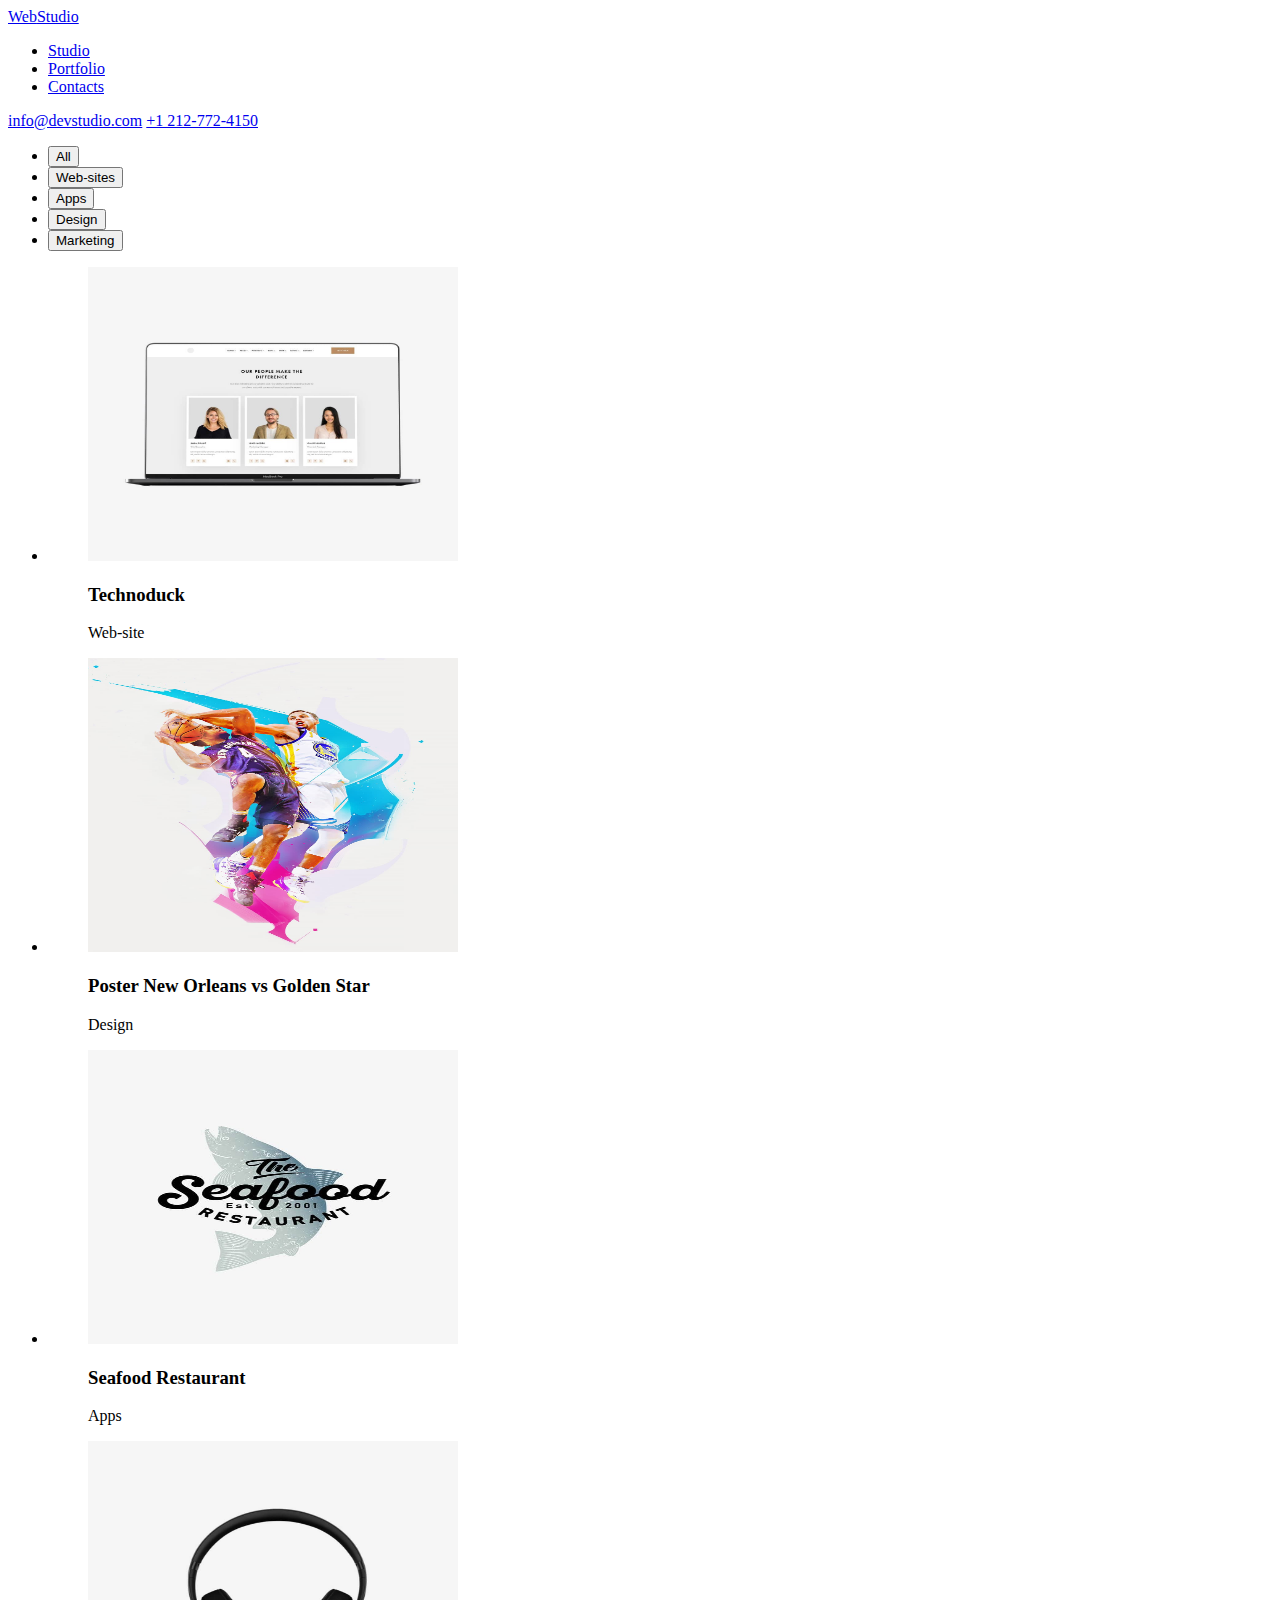
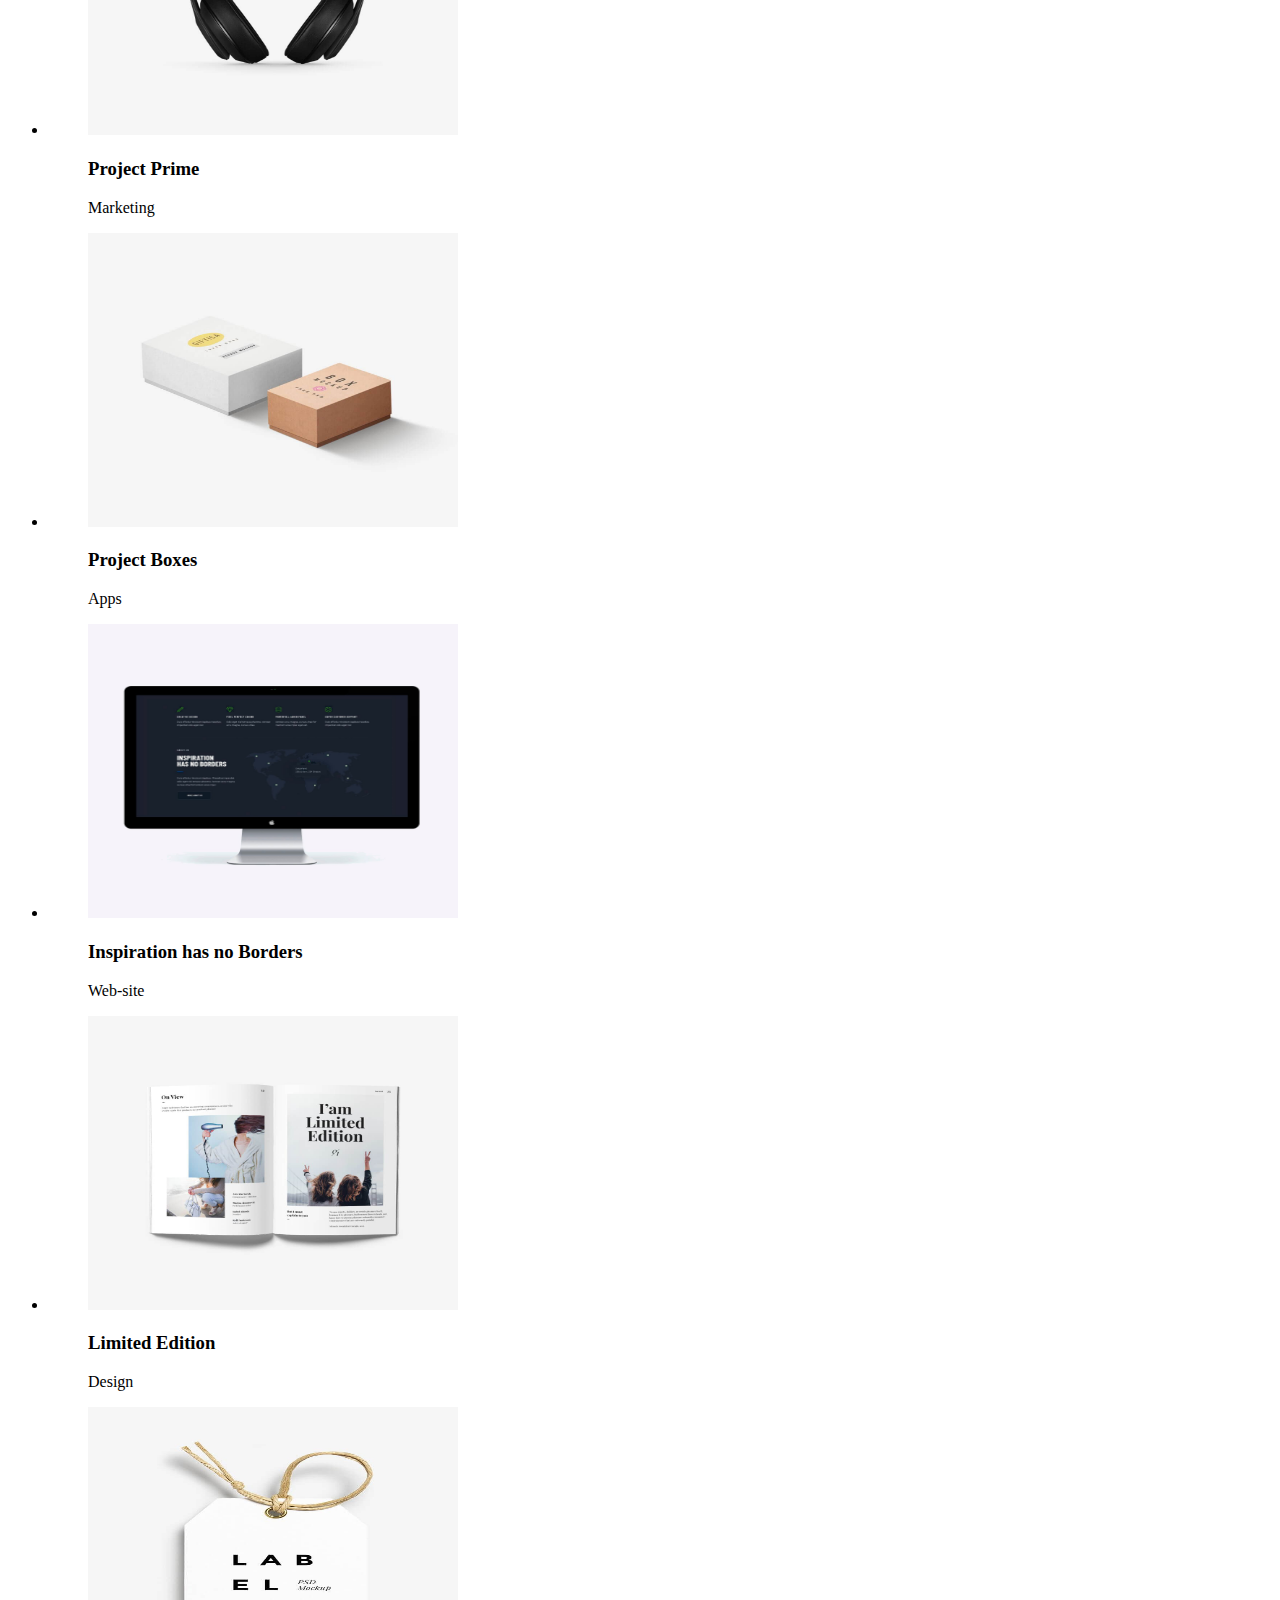
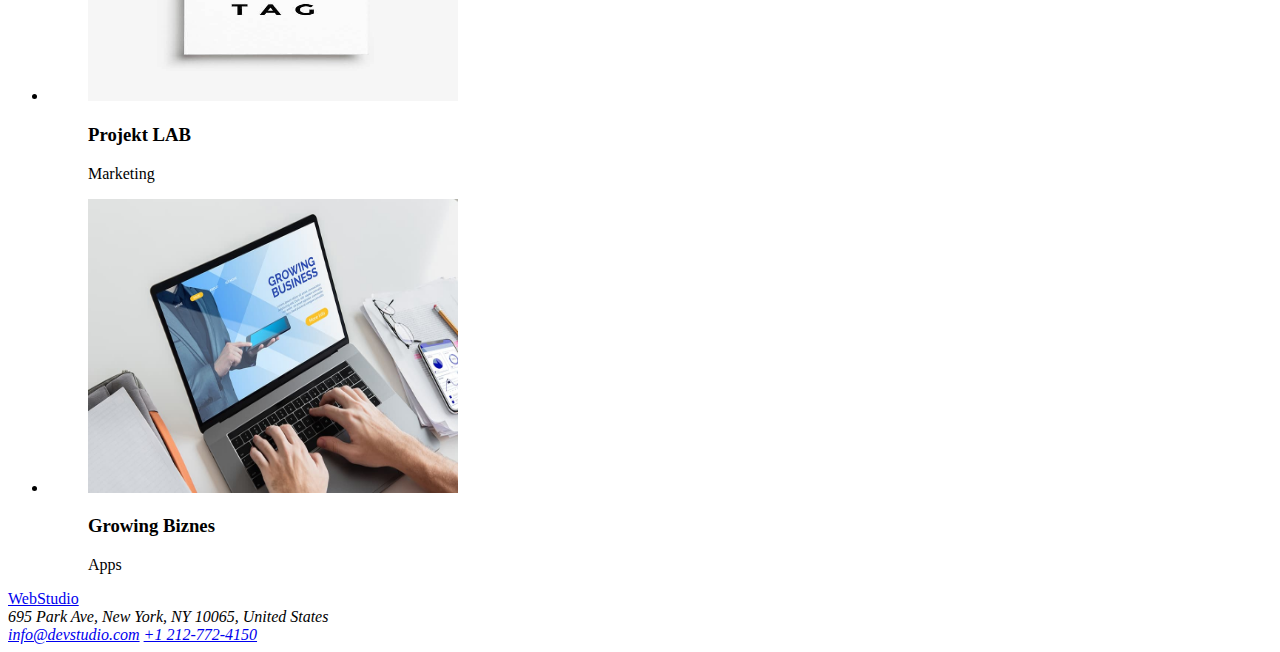
==== commit a5e266aa: "ok" ====
--- a/portfolio.html
+++ b/portfolio.html
@@ -4,14 +4,14 @@
     <meta charset="UTF-8" />
     <meta http-equiv="X-UA-Compatible" content="IE=edge" />
     <meta name="viewport" content="width=device-width, initial-scale=1.0" />
-    <title>My project</title>
+    <title>Portfolio</title>
     <link rel="preconnect" href="https://fonts.googleapis.com" />
     <link rel="preconnect" href="https://fonts.gstatic.com" crossorigin />
     <link
       href="https://fonts.googleapis.com/css2?family=Raleway:wght@700&family=Roboto:wght@400;500;700;900&display=swap"
       rel="stylesheet"
     />
-    <link rel="stylesheet" href="./style.css" />
+    <link rel="stylesheet" href=".css/style.css" />
   </head>
   <body>
     <header class="heads">
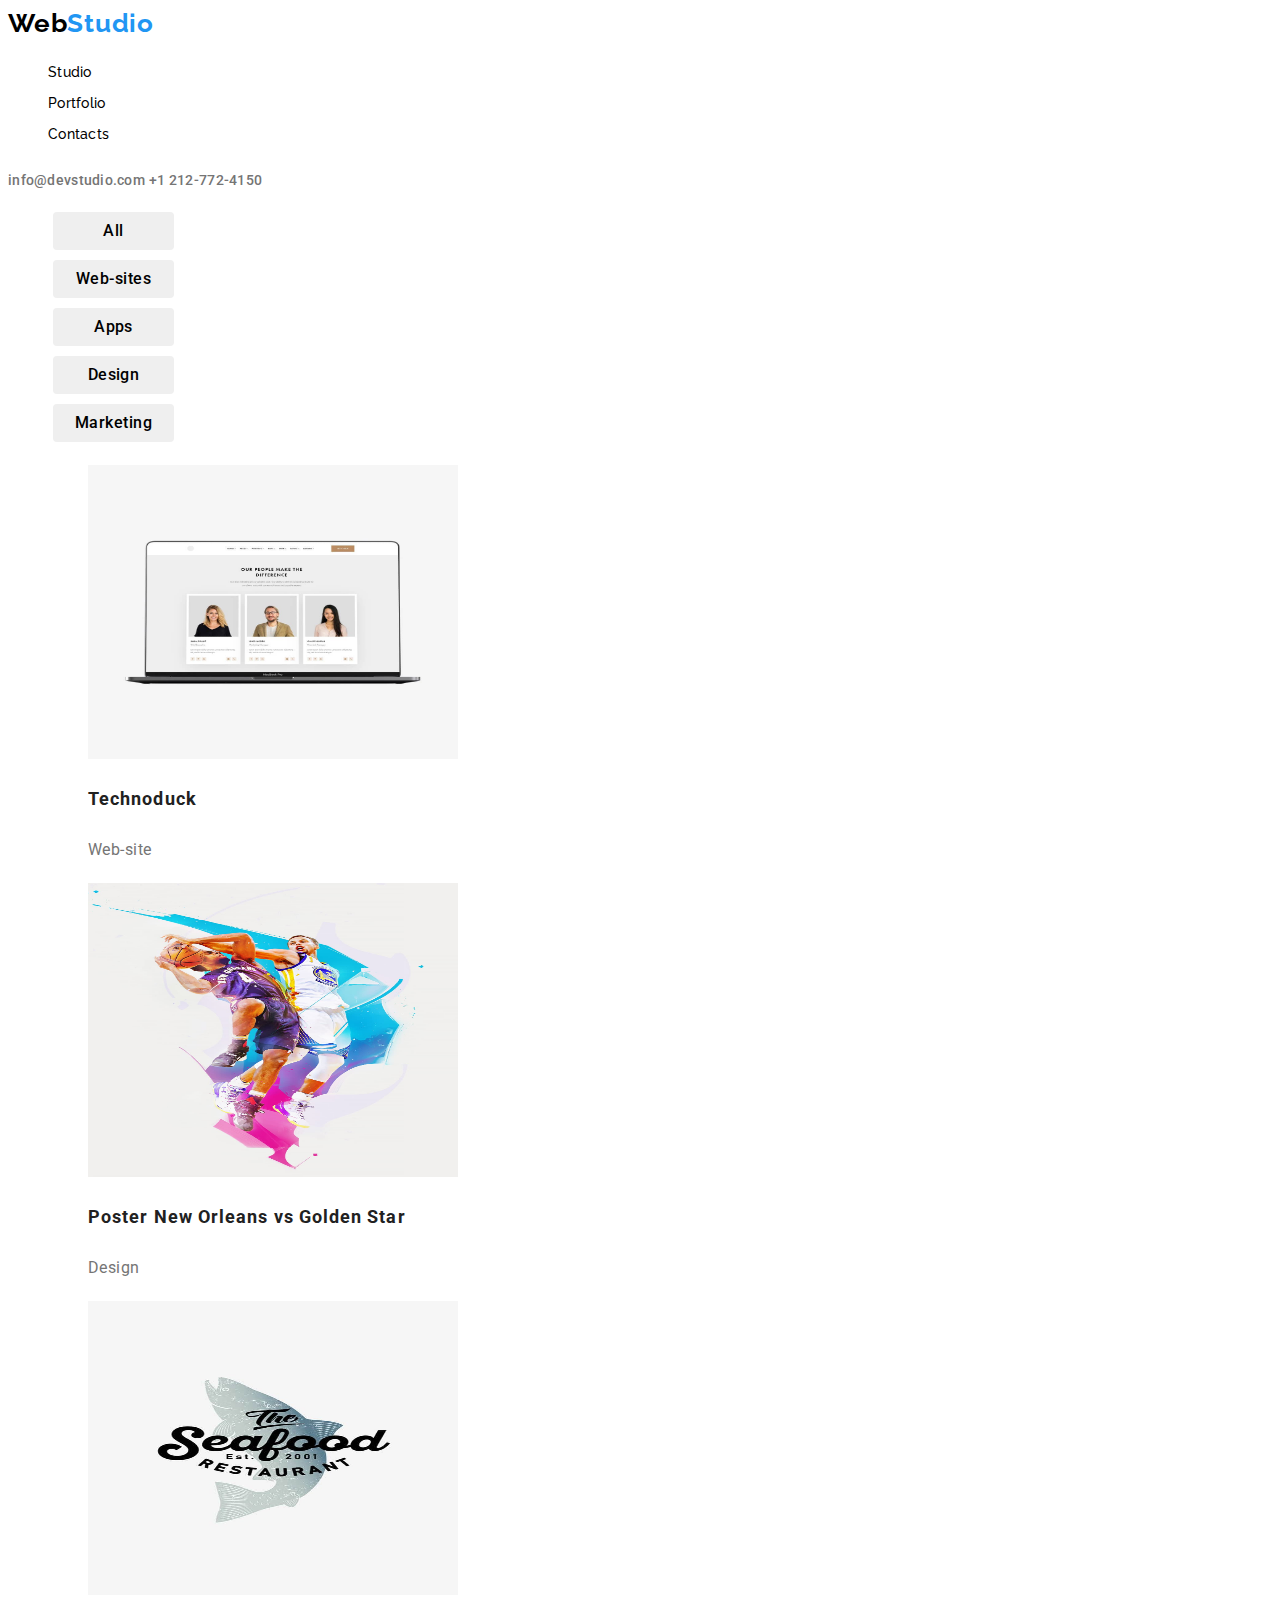
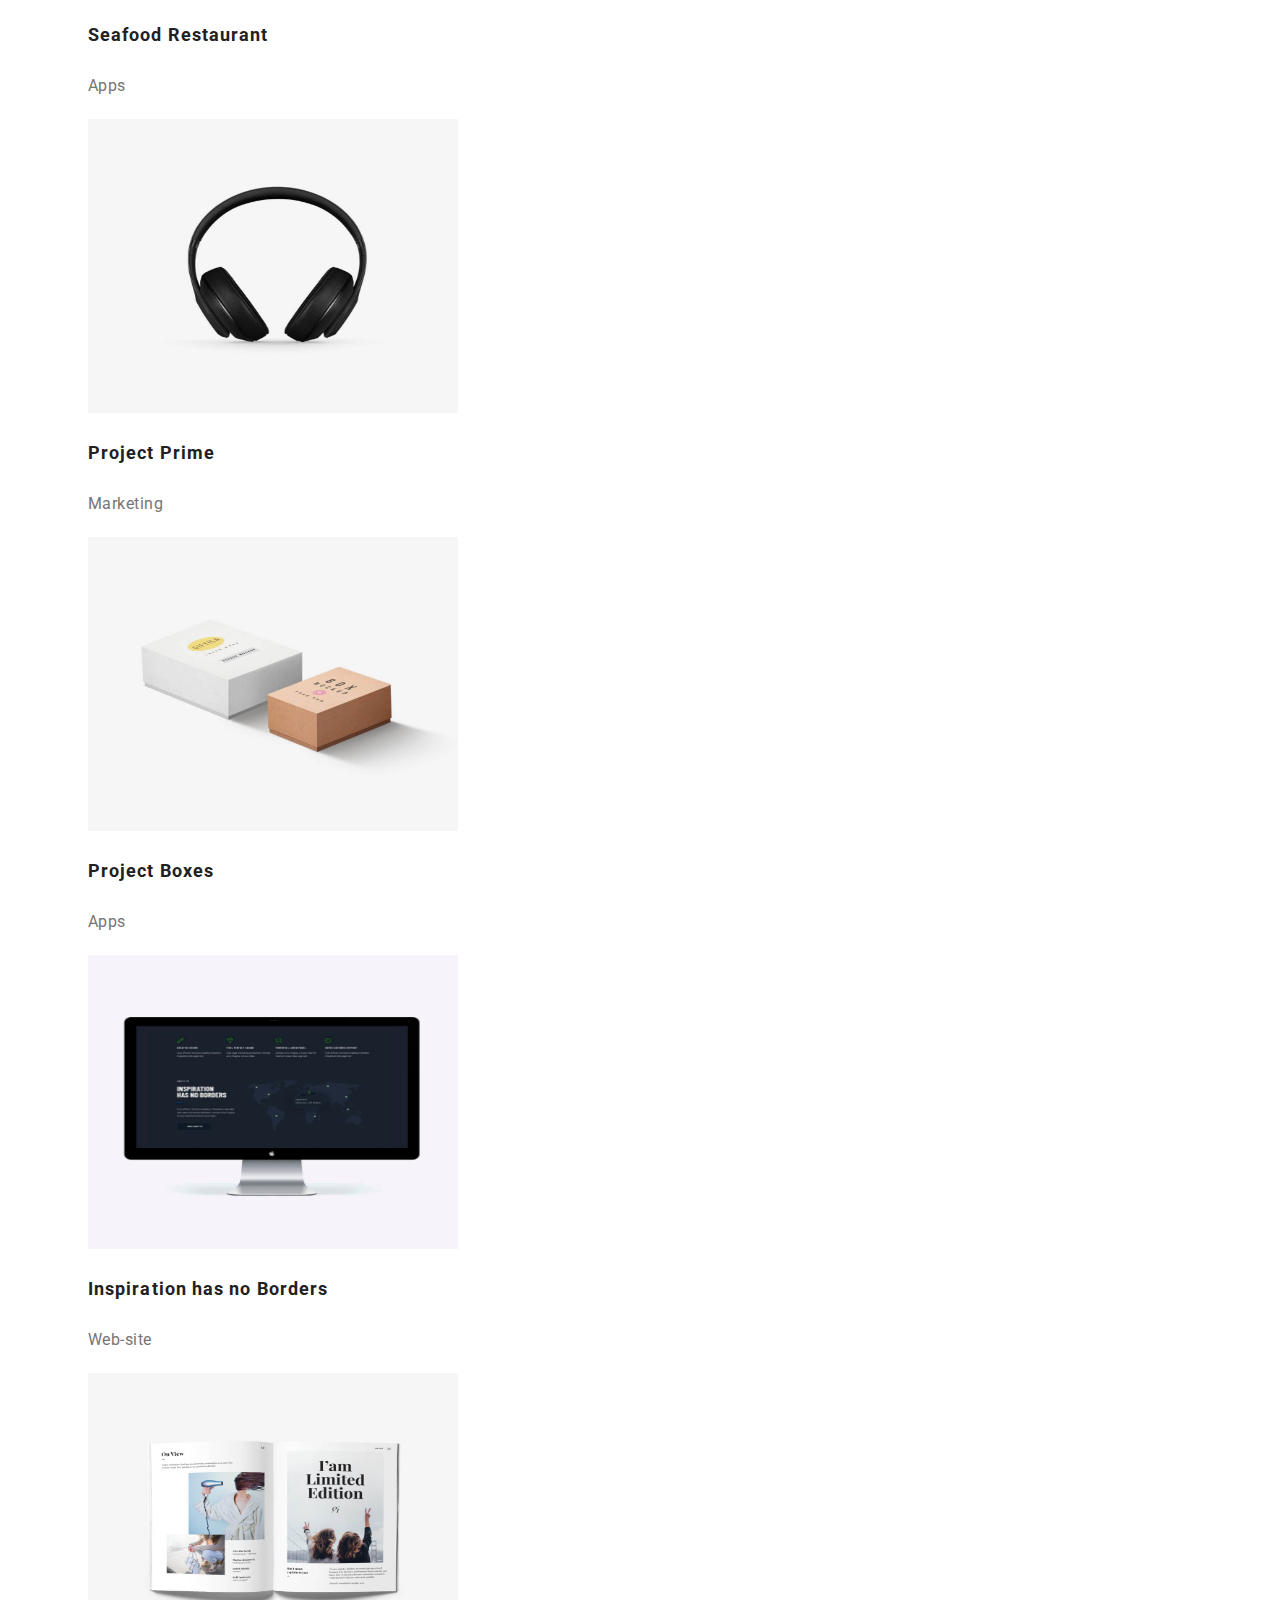
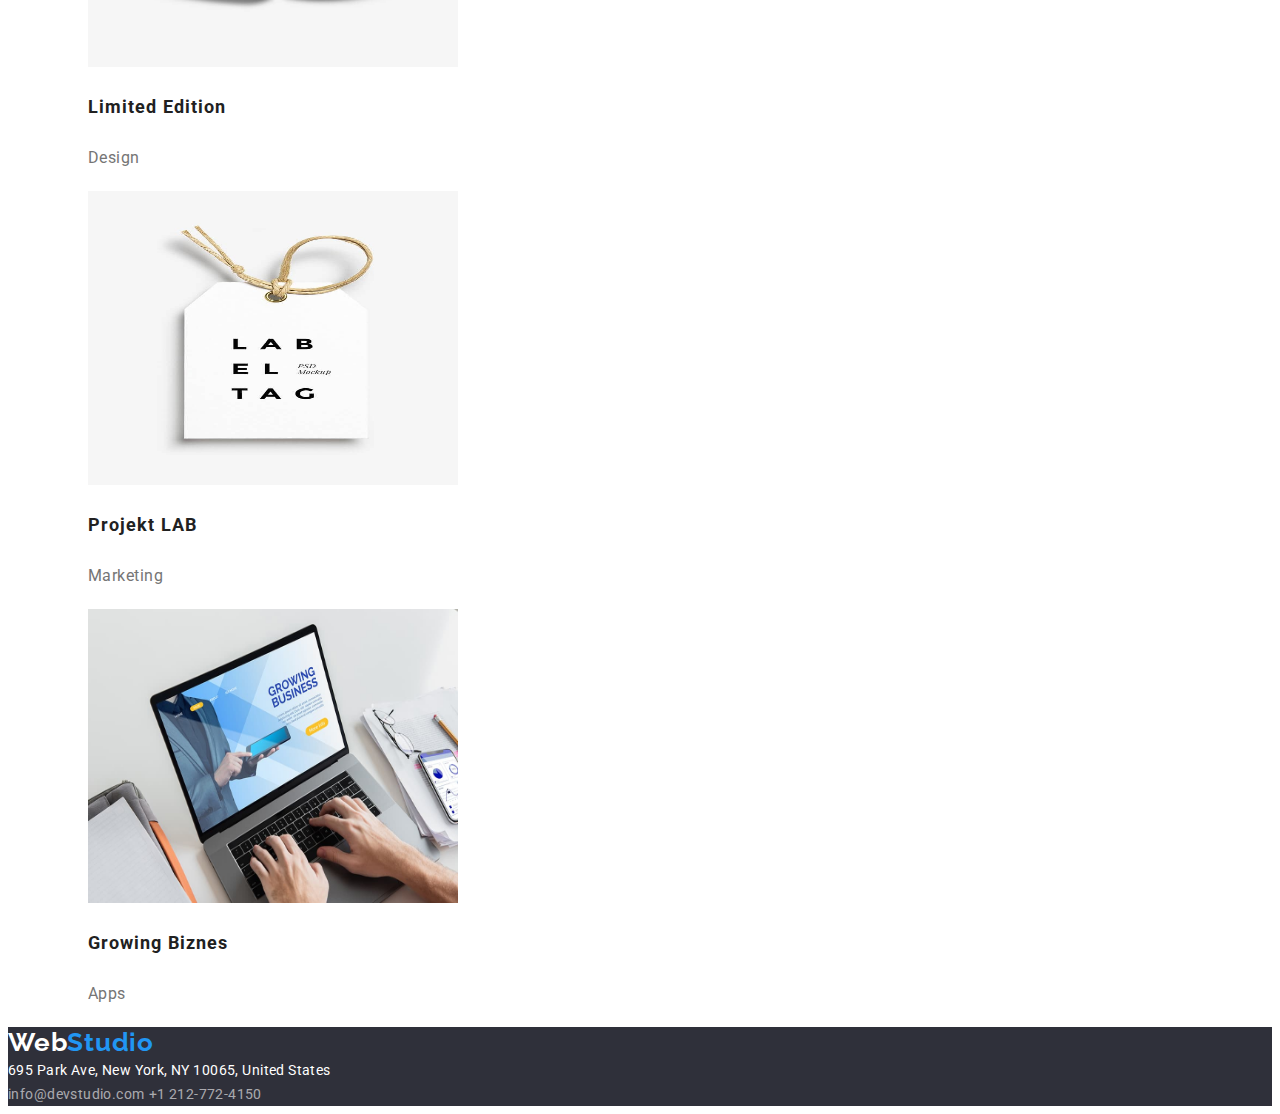
==== commit 63dfc199: "ok" ====
--- a/portfolio.html
+++ b/portfolio.html
@@ -11,7 +11,7 @@
       href="https://fonts.googleapis.com/css2?family=Raleway:wght@700&family=Roboto:wght@400;500;700;900&display=swap"
       rel="stylesheet"
     />
-    <link rel="stylesheet" href=".css/style.css" />
+    <link rel="stylesheet" href="css/style.css" />
   </head>
   <body>
     <header class="heads">
--- a/css/style.css
+++ b/css/style.css
@@ -0,0 +1,234 @@
+:root {
+  --primary-color: #2196f3;
+}
+
+body {
+  font-family: "Raleway", sans-serif;
+  font-family: "Roboto", sans-serif;
+  font-weight: 700;
+  font-size: 1.125rem;
+}
+
+.heads a {
+  color: var(--primary-color);
+  text-decoration: none;
+  font-family: "Raleway";
+  font-style: normal;
+  font-weight: 700;
+  font-size: 1.625rem;
+  line-height: 31px;
+  letter-spacing: 0.03em;
+}
+
+.heads span {
+  color: #000000;
+}
+
+.heads nav a {
+  color: black;
+  text-decoration: none;
+  font-weight: 500;
+  font-style: normal;
+  font-size: 0.875rem;
+  letter-spacing: 0.02em;
+}
+
+.heads nav a.active {
+  color: var(--primary-color);
+}
+
+.heads nav a:hover {
+  color: var(--primary-color);
+}
+
+.heads a:hover,
+.heads a:focus {
+  color: #2196f3;
+  text-decoration: underline;
+}
+
+.heads > div a {
+  color: #757575;
+  text-decoration: none;
+  font-family: "Roboto";
+  font-style: normal;
+  font-weight: 500;
+  font-size: 14px;
+  line-height: 1rem;
+  letter-spacing: 0.02em;
+}
+
+.heads div a:hover {
+  color: #2196f3;
+}
+.section-info h1 {
+  font-family: "Roboto";
+  font-style: normal;
+  font-weight: 900;
+  font-size: 2.75rem;
+  line-height: 60px;
+  letter-spacing: 0.06em;
+  text-transform: uppercase;
+  color: #ffffff;
+}
+.section-info {
+  font-family: "Roboto";
+  font-style: normal;
+  font-weight: 700;
+  font-size: 2.25rem;
+  line-height: 42px;
+  letter-spacing: 0.03em;
+  background-color: #2f303a;
+}
+
+.section-info button {
+  width: 200px;
+  height: 50px;
+  left: 700px;
+  top: 430px;
+  background: #2196f3;
+  box-shadow: #00000f;
+  border-radius: 4px;
+  color: #ffffff;
+  border: none;
+  outline: none;
+}
+
+.article-info > ul > li > h2 {
+  font-family: "Roboto";
+  font-style: normal;
+  font-weight: 700;
+  font-size: 0.875rem;
+  line-height: 16px;
+  letter-spacing: 0.03em;
+  text-transform: uppercase;
+  color: #212121;
+}
+.ul-info > li > div {
+  font-family: "Roboto";
+  font-style: normal;
+  font-weight: 400;
+  font-size: 1rem;
+  line-height: 19px;
+  letter-spacing: 0.03em;
+  color: #757575;
+}
+
+.ul-info > li {
+  list-style: none;
+}
+
+.ul-info > li > p > span {
+  font-family: "Roboto";
+  font-style: normal;
+  font-weight: 500;
+  font-size: 1rem;
+  line-height: 19px;
+  letter-spacing: 0.03em;
+  color: #212121;
+}
+
+.ul-info > li > p {
+  font-family: "Roboto";
+  font-style: normal;
+  font-weight: 400;
+  font-size: 0.875rem;
+  line-height: 24px;
+  letter-spacing: 0.03em;
+  color: #757575;
+}
+
+.footer-info a {
+  color: var(--primary-color);
+  font-family: "Raleway";
+  font-style: normal;
+  font-weight: 700;
+  font-size: 1.625rem;
+  line-height: 31px;
+  letter-spacing: 0.03em;
+  text-decoration: none;
+}
+.footer-info span {
+  color: #ffffff;
+}
+
+.footer-info a:hover {
+  text-decoration: underline;
+}
+
+.address-info a {
+  font-family: "Roboto";
+  font-style: normal;
+  font-weight: 400;
+  font-size: 0.875rem;
+  line-height: 24px;
+  letter-spacing: 0.03em;
+  color: #ffffff99;
+  text-decoration: none;
+}
+.footer-info {
+  background-color: #2f303a;
+}
+.address-info a:hover {
+  color: var(--primary-color);
+}
+.address-info div {
+  font-family: "Roboto";
+  font-style: normal;
+  font-weight: 400;
+  font-size: 0.875rem;
+  line-height: 24px;
+  letter-spacing: 0.03em;
+  color: #ffffff;
+}
+
+.address-info div:hover {
+  color: var(--primary-color);
+}
+
+.ul-info-port {
+  list-style: none;
+}
+
+.ul-info-port h3 {
+  font-family: "Roboto";
+  font-style: normal;
+  font-weight: 700;
+  font-size: 1.125rem;
+  line-height: 36px;
+  letter-spacing: 0.06em;
+  color: #212121;
+}
+
+.ul-info-port input[type="button"] {
+  margin: 5px;
+  width: 121px;
+  height: 38px;
+  font-family: "Roboto";
+  font-style: normal;
+  font-weight: 500;
+  font-size: 1rem;
+  line-height: 26px;
+  text-align: center;
+  letter-spacing: 0.03em;
+  border: none;
+  outline: none;
+  border-radius: 4px;
+}
+.ul-info-port [type="button"] .active,
+input[type="button"]:hover {
+  color: white;
+  background-color: #2196f3;
+  box-shadow: 0px 3px 1px rgba(0, 0, 0, 0.1), 0px 1px 2px rgba(0, 0, 0, 0.08),
+    0px 2px 2px rgba(0, 0, 0, 0.12);
+}
+
+.ul-info-port p {
+  font-family: "Roboto";
+  font-style: normal;
+  font-weight: 400;
+  font-size: 1rem;
+  line-height: 30px;
+  letter-spacing: 0.03em;
+  color: #757575;
+}
